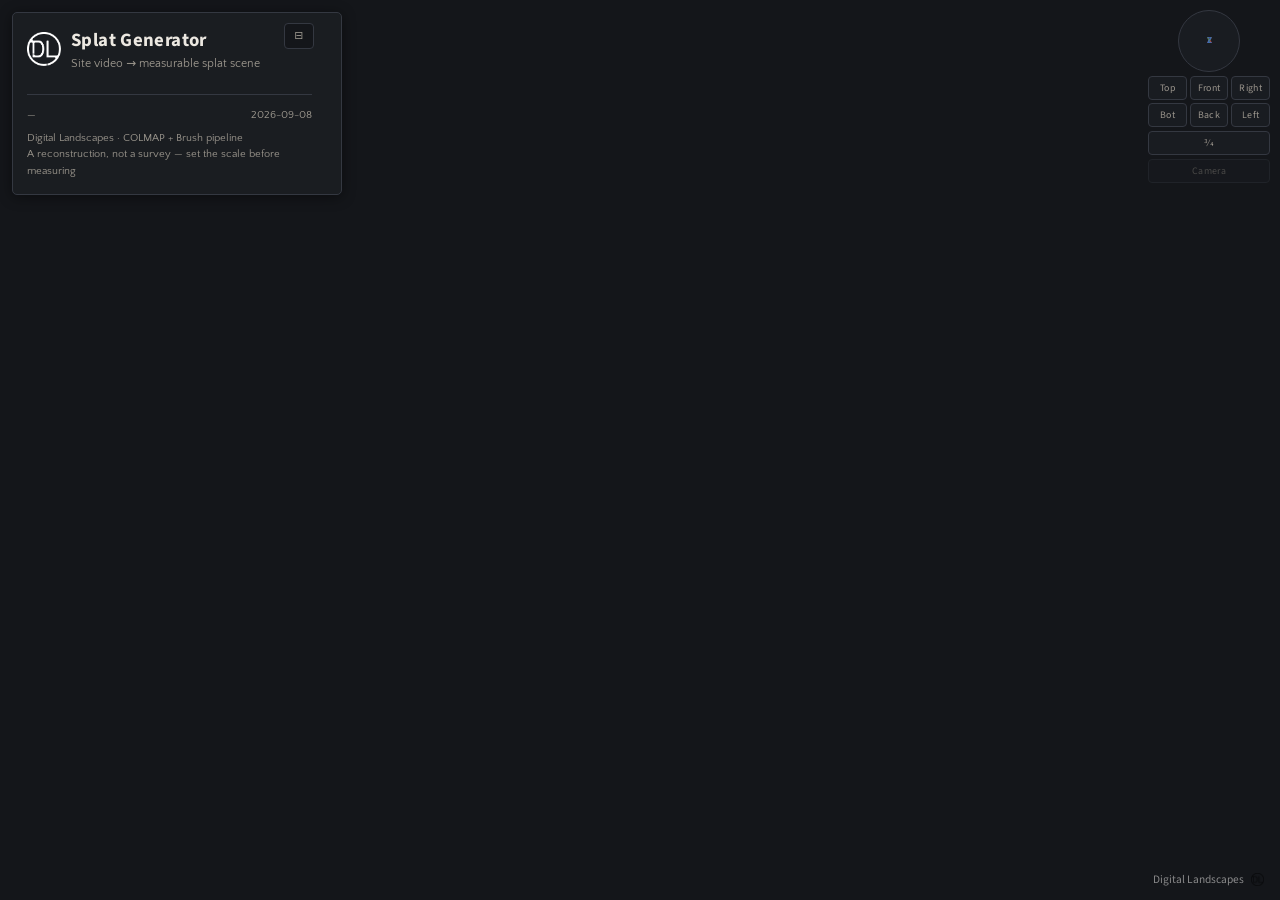
==== project/viewer.html @ 3b6d7e11 "DL-SplatGenerator: first commit Site video to a measurable splat scene. The viewer (open, measure, s" ====
<!DOCTYPE html>
<html lang="en">
<head>
<meta charset="utf-8">
<meta name="viewport" content="width=device-width, initial-scale=1">
<title>DL-SplatGenerator</title>
<link rel="stylesheet" href="static/style.css">
<link rel="icon" href="static/logo-dl.png">
<script type="importmap">
{
  "imports": {
    "three": "./static/vendor/three/three.module.min.js",
    "three/addons/": "./static/vendor/three/addons/",
    "@sparkjsdev/spark": "./static/vendor/spark/spark.module.min.js"
  }
}
</script>
</head>
<body>

<aside id="sidebar">
  <header>
    <!-- The DL mark links home, in a NEW TAB deliberately: the app holds a
         loaded scene, its scale and its measurements in memory, and a same-tab
         navigation would throw all of that away. Same treatment as
         DL-TerrainSlicer and DL-TerrainDiversity, so the mark behaves alike
         wherever it appears. -->
    <a id="logo-link" href="https://digital-landscapes.com/" target="_blank"
       rel="noopener" title="Digital Landscapes &mdash; opens in a new tab">
      <img id="logo" src="static/logo-dl.png" alt="Digital Landscapes">
    </a>
    <div>
      <!-- Set with a space and WITHOUT the DL- prefix: the DL mark already sits
           beside it, so repeating the prefix would say it twice. The full name
           DL-SplatGenerator stays in the <title> and in provenance lines. Same
           treatment as Terrain Slicer and Terrain Diversity.
           The heading stays an <h1> - only its TEXT is wrapped - so the
           document outline and the screen-reader heading are unchanged. -->
      <h1><a id="title-link" href="https://digital-landscapes.com/"
             target="_blank" rel="noopener"
             title="Digital Landscapes &mdash; opens in a new tab">Splat&nbsp;Generator</a></h1>
      <!-- The subtitle is the CATEGORY, not a tagline (house rule, 2026-08-13):
           the h1 names the tool, this names the kind of thing it is. -->
      <p class="sub">Site video &rarr; measurable splat scene</p>
    </div>
    <button id="menu-min" title="fold the menu away &mdash; the chip brings it back">&#8863;</button>
  </header>

  <div id="menu-main">

  <!-- The sections run the way the work runs: import, then look, then measure,
       then cut, then the terrain, then out. Each is a native <details>, closed
       by default, so the window is short until you open the part you want. -->
  <details class="panel" id="sec-import" open>
    <summary>
      <svg viewBox="0 0 24 24"><path d="M21 15v4a2 2 0 0 1-2 2H5a2 2 0 0 1-2-2v-4"/><polyline points="7 10 12 15 17 10"/><line x1="12" y1="15" x2="12" y2="3"/></svg>
      <h2>Import</h2><span class="sec-badge" id="b-import"></span>
    </summary>
    <div class="sec-body">
      <div id="dropzone">
        <div id="drop-hint">
          <strong>Drop a splat file</strong>
          <span>.ply &middot; .spz &middot; .splat &middot; .ksplat &middot; .sog</span>
          <span class="or">or click to browse</span>
        </div>
        <div id="scene-card" hidden>
          <div class="row-between">
            <strong id="scene-name">&mdash;</strong>
            <button id="clear-btn" class="link" title="Close scene">close</button>
          </div>
          <div class="meta" id="scene-meta"></div>
        </div>
      </div>
      <div class="row">
        <button id="demo-btn" class="ghost">Demo scene</button>
        <button id="calib-btn" class="ghost">Calibration</button>
      </div>

      <!-- Only shown when a capture backend is present; the viewer works without one. -->
      <details class="sub" id="panel-make" hidden>
        <summary class="subhead">Make a scene</summary>
        <div class="sub-body">
          <div id="make-drop">
            <strong>Drop a video</strong>
            <span>.mov &middot; .mp4 &middot; .mkv &mdash; or click to browse</span>
          </div>
          <!-- A clip is rarely usable end to end: the walk that solves is
               often four seconds in the middle, with a swing at each end that
               only confuses the solver. Trimming here means those frames are
               never EXTRACTED, so COLMAP and Brush never see them. -->
          <div id="trim-block" hidden>
            <div class="subhead">use only part of the clip</div>
            <video id="trim-video" muted playsinline preload="metadata"></video>
            <div class="field">
              <span>Trim <em id="trim-readout">&mdash;</em></span>
              <div class="pair">
                <input type="range" id="trim-in" min="0" max="1000" step="1" value="0">
                <input type="range" id="trim-out" min="0" max="1000" step="1" value="1000">
              </div>
            </div>
            <div class="meta" id="trim-note"></div>
            <div class="row">
              <button id="trim-go" class="ghost">Make the scene</button>
              <button id="trim-all" class="ghost">Use all of it</button>
            </div>
          </div>
          <label class="field">
            <span>Quality <em id="make-quality-note">~30 min</em></span>
            <select id="make-quality">
              <option value="draft">Draft &mdash; fastest, rough</option>
              <option value="standard" selected>Standard</option>
              <option value="high">High &mdash; slowest, best</option>
            </select>
          </label>
          <label class="check">
            <input type="checkbox" id="make-privacy" checked>
            Mask faces before processing
          </label>
          <div class="meta" id="make-privacy-note">
            Faces are blurred before anything else sees the frames. Plates, signage and
            windows are <b>not</b> detected &mdash; review the result before publishing.
          </div>
          <!-- The other way in: one photograph, metric depth, seconds instead of
               half an hour. Deliberately below the video route and visibly separate,
               because what it produces is 2.5D, not a capture. -->
          <div class="subhead">or from one photograph</div>
          <div id="photo-drop">
            <strong>Drop a photo</strong>
            <span>.jpg &middot; .png &middot; .tif &mdash; or click to browse</span>
          </div>
          <label class="field">
            <span>Scene <em id="photo-scene-note">outdoor</em></span>
            <select id="photo-scene">
              <option value="outdoor" selected>Outdoor &mdash; sites, landscape</option>
              <option value="indoor">Indoor &mdash; rooms</option>
            </select>
          </label>
          <div class="meta">Depth is estimated in metres, so the scene opens already
            scaled. It is <b>2.5D</b>: right from near the original viewpoint, and
            stretched where surfaces were hidden. An impression, not a survey.</div>

          <div id="make-progress" hidden>
            <div class="meta" id="make-stage">&hellip;</div>
            <div id="make-bar"><span></span></div>
            <div class="row">
              <button id="make-cancel" class="ghost">Cancel</button>
            </div>
            <pre id="make-log"></pre>
          </div>
        </div>
      </details>

      <details class="sub" id="panel-generated" hidden>
        <summary class="subhead">Generated scenes</summary>
        <div class="sub-body">
          <ul id="generated-list" class="list"></ul>
        </div>
      </details>
    </div>
  </details>

  <details class="panel" id="sec-display">
    <summary>
      <svg viewBox="0 0 24 24"><path d="M1 12s4-7 11-7 11 7 11 7-4 7-11 7-11-7-11-7z"/><circle cx="12" cy="12" r="3"/></svg>
      <h2>Display</h2><span class="sec-badge" id="b-display"></span>
    </summary>
    <div class="sec-body">
      <details class="sub" id="panel-display" hidden>
        <summary class="subhead">View</summary>
        <div class="sub-body">
          <label class="check"><input type="checkbox" id="level-horizon" checked>
            Level the horizon</label>
          <div class="meta" id="level-note"></div>
          <label class="field">
            <span>Detail <em id="lod-val">1.0&times;</em></span>
            <input type="range" id="lod-scale" min="0.25" max="3" step="0.25" value="1">
          </label>
          <label class="field">
            <span>Softness <em id="blur-val">0.30</em></span>
            <input type="range" id="blur" min="0" max="1" step="0.05" value="0.3">
          </label>
          <div class="row">
            <button id="flip-btn" class="ghost toggle">Flip up-axis</button>
            <button id="reset-btn" class="ghost">Reset view</button>
          </div>
          <div class="meta keys">
            <b>Drag</b> orbit &middot; <b>Right-drag</b> pan &middot; <b>Wheel</b> zoom to cursor
            &middot; <b>Double-click</b> centre on that point &middot; <b>R</b> reset
            &middot; <b>1&ndash;4</b> top / front / right / three-quarter
          </div>
        </div>
      </details>

      <details class="sub" id="panel-views" hidden>
        <summary class="subhead">Viewpoints</summary>
        <div class="sub-body">
          <button id="view-add" class="ghost">Save current view</button>
          <ul id="view-list" class="list"></ul>
        </div>
      </details>
    </div>
  </details>

  <details class="panel" id="sec-measure">
    <summary>
      <svg viewBox="0 0 24 24"><path d="M2 8h20v8H2z"/><path d="M6 8v3M10 8v5M14 8v3M18 8v5"/></svg>
      <h2>Measure</h2><span class="sec-badge" id="b-measure"></span>
    </summary>
    <div class="sec-body">
      <details class="sub" id="panel-scale" hidden>
        <summary class="subhead">Scale</summary>
        <div class="sub-body">
          <div class="meta" id="scale-state">Not calibrated &mdash; units are arbitrary.</div>
          <button id="calibrate-btn" class="ghost tool">Calibrate from known distance</button>
          <button id="assume-metric" class="ghost">Scene is already in metres</button>
        </div>
      </details>

      <details class="sub" id="panel-tools" hidden>
        <summary class="subhead">Distances and areas</summary>
        <div class="sub-body">
          <div class="row">
            <button id="tool-dist" class="ghost tool">Distance</button>
            <button id="tool-height" class="ghost tool">Height</button>
            <button id="tool-area" class="ghost tool">Area</button>
          </div>
          <ul id="measure-list" class="list"></ul>
        </div>
      </details>

      <details class="sub" id="panel-notes" hidden>
        <summary class="subhead">Annotations</summary>
        <div class="sub-body">
          <button id="tool-note" class="ghost tool">Place pin</button>
          <ul id="note-list" class="list"></ul>
        </div>
      </details>
    </div>
  </details>

  <details class="panel" id="panel-section" hidden>
    <summary>
      <svg viewBox="0 0 24 24"><path d="M3 7h18v10H3z"/><path d="M9 3v18"/></svg>
      <h2>Section</h2><span class="sec-badge" id="b-section"></span>
    </summary>
    <div class="sec-body">
      <button id="section-toggle" class="ghost toggle">Section box</button>
      <div id="section-controls" hidden>
        <div class="field">
          <span>X <em id="sec-x-val">0&ndash;100%</em></span>
          <div class="pair">
            <input type="range" id="sec-x-min" min="0" max="100" step="0.5" value="0">
            <input type="range" id="sec-x-max" min="0" max="100" step="0.5" value="100">
          </div>
        </div>
        <div class="field">
          <span>Y (height) <em id="sec-y-val">0&ndash;100%</em></span>
          <div class="pair">
            <input type="range" id="sec-y-min" min="0" max="100" step="0.5" value="0">
            <input type="range" id="sec-y-max" min="0" max="100" step="0.5" value="100">
          </div>
        </div>
        <div class="field">
          <span>Z <em id="sec-z-val">0&ndash;100%</em></span>
          <div class="pair">
            <input type="range" id="sec-z-min" min="0" max="100" step="0.5" value="0">
            <input type="range" id="sec-z-max" min="0" max="100" step="0.5" value="100">
          </div>
        </div>
        <button id="section-reset" class="ghost">Whole scene</button>
        <div class="meta">Only what is inside the box stays visible. Pull one
          side in for a plane cut, two for a slab.</div>
      </div>
    </div>
  </details>

  <details class="panel" id="panel-capture" hidden>
    <summary>
      <svg viewBox="0 0 24 24"><path d="M23 19a2 2 0 0 1-2 2H3a2 2 0 0 1-2-2V8a2 2 0 0 1 2-2h4l2-3h6l2 3h4a2 2 0 0 1 2 2z"/><circle cx="12" cy="13" r="4"/></svg>
      <h2>Capture views</h2><span class="sec-badge" id="b-capture"></span>
    </summary>
    <div class="sec-body">
      <div class="meta" id="capture-state">&mdash;</div>
      <div class="row">
        <button id="capture-prev" class="ghost">&#9664; Prev</button>
        <button id="capture-next" class="ghost">Next &#9654;</button>
      </div>
      <div class="row">
        <button id="walk-play" class="ghost">&#9654; Walk the capture</button>
      </div>
      <label class="field">
        <span>Walk speed <em id="walk-speed-note">8 frames/s</em></span>
        <input type="range" id="walk-speed" min="1" max="30" step="1" value="8">
      </label>
      <label class="check"><input type="checkbox" id="walk-loop"> Loop</label>
      <div class="meta keys">Follows the path the camera actually took. Drag the
        view to take control back.</div>
      <div class="meta keys">Positions the scene was actually filmed from. A splat
        scene is only faithful near these &mdash; elsewhere you are seeing
        reconstruction, not site.</div>
    </div>
  </details>

  <!-- The other product of the same solve: the scene as it MEASURES rather
       than as it looks. Only for a scene made here, because it needs the
       COLMAP model still sitting in the work folder. -->
  <details class="panel" id="panel-mesh" hidden>
    <summary>
      <svg viewBox="0 0 24 24"><polyline points="2 19 9 8 13 14 16 10 22 19"/><line x1="2" y1="19" x2="22" y2="19"/></svg>
      <h2>Terrain</h2><span class="sec-badge" id="b-mesh"></span>
    </summary>
    <div class="sec-body">
      <div class="meta">The same capture as geometry &mdash; a dense point cloud and a
        surface you can take into Blender, QGIS or Rhino and draw from. Nothing is
        re-captured or re-solved.</div>
      <label class="field">
        <span>Quality <em id="mesh-quality-note">&mdash;</em></span>
        <select id="mesh-quality">
          <option value="draft">Draft &mdash; 480 px stereo</option>
          <option value="standard" selected>Standard &mdash; 800 px</option>
          <option value="high">High &mdash; 1200 px, consistency pass</option>
        </select>
      </label>
      <label class="field">
        <span>Surface</span>
        <select id="mesh-mesher">
          <option value="delaunay" selected>Delaunay &mdash; keeps edges</option>
          <option value="poisson">Poisson &mdash; smoother, closes holes</option>
        </select>
      </label>
      <div class="row">
        <button id="mesh-go" class="ghost">Build the mesh</button>
        <button id="mesh-show" class="ghost" hidden>Show the cloud</button>
      </div>
      <div class="meta" id="mesh-state"></div>

      <!-- The last step: ground out of the cloud, and a terrain raster that
           DL-TerrainSlicer opens directly. Only offered once a cloud exists. -->
      <details class="sub" id="dem-block" hidden>
        <summary class="subhead">Ground and terrain model</summary>
        <div class="sub-body">
          <div class="meta">Separates the ground from what stands on it, then grids
            it into a GeoTIFF &mdash; the file <b>DL-TerrainSlicer</b> turns into
            contours and laser-cut sheets.</div>
          <label class="check"><input type="checkbox" id="dem-scale-use">
            <span id="dem-scale-label">Use this scene's calibration</span></label>
          <!-- A whole-scene raster is mostly far field: ground seen edge-on from a
               long way off, genuinely at other heights, and it swamps the relief
               along the path. Cropping to a strip around the walk is what makes a
               plan of the path cuttable. -->
          <label class="check"><input type="checkbox" id="dem-corridor-use">
            <span id="dem-corridor-label">Crop to a corridor around the walk</span></label>
          <label class="field" id="dem-corridor-field" hidden>
            <span>Corridor half-width <em id="dem-corridor-val">0.8 m</em></span>
            <input type="range" id="dem-corridor" min="0.2" max="4" step="0.1" value="0.8">
          </label>
          <!-- A stretch of the walk, not all of it: the plan of one part of a site.
               Dragging either end drives the camera view, so the numbers are not
               abstract &mdash; you look at where the stretch begins and ends. -->
          <div class="field" id="dem-stretch-field" hidden>
            <span>Stretch of the walk <em id="dem-stretch-val">whole walk</em></span>
            <div class="pair">
              <input type="range" id="dem-stretch-from" min="1" max="1" step="1" value="1">
              <input type="range" id="dem-stretch-to" min="1" max="1" step="1" value="1">
            </div>
          </div>
          <!-- A rectangular raster around a walk that BENDS is mostly empty:
               on the reference clip only 42% of its cells held ground. Gridding
               along the walk instead makes it a straight strip - and stops
               being a plan, which the record and the panel both say. -->
          <label class="check" id="dem-unroll-row" hidden>
            <input type="checkbox" id="dem-unroll">
            <span id="dem-unroll-label">Unroll it - lay the path out straight</span></label>
          <div class="meta keys" id="dem-unroll-note" hidden>A <b>developed
            strip</b>, not a plan: true along the path and across it, deformed
            everywhere else. Do not measure areas off it.</div>
          <div class="row">
            <button id="dem-go" class="ghost">Build the terrain model</button>
            <button id="dem-show" class="ghost" hidden>Show the ground</button>
          </div>
          <div class="meta" id="dem-state"></div>
        </div>
      </details>

      <div class="meta keys"><b>Two honest limits.</b> The result is in COLMAP
        units until you calibrate against something of known size &mdash; the right
        shape, the wrong size. And a camera only reconstructs what it sees, so
        where planting hides the ground you get the top of the planting, not the
        terrain. Bare ground, paving, kerbs, walls and quarry faces are what this
        is for.</div>
    </div>
  </details>

  <details class="panel" id="sec-export">
    <summary>
      <svg viewBox="0 0 24 24"><path d="M21 15v4a2 2 0 0 1-2 2H5a2 2 0 0 1-2-2v-4"/><polyline points="17 8 12 3 7 8"/><line x1="12" y1="3" x2="12" y2="15"/></svg>
      <h2>Export</h2><span class="sec-badge" id="b-export"></span>
    </summary>
    <div class="sec-body">
      <details class="sub" id="panel-scene" hidden>
        <summary class="subhead">Scene file</summary>
        <div class="sub-body">
          <div class="row">
            <button id="scene-save" class="ghost">Save .dlscene</button>
            <button id="scene-load" class="ghost">Load .dlscene</button>
          </div>
          <button id="scene-export" class="ghost">Export web scene&hellip;</button>
          <div class="meta">A self-contained folder that runs on any static host
            and embeds via iframe.</div>
        </div>
      </details>

      <!-- Only for a scene made here, and only when the Blender add-on project
           (BLE) is present: it owns the package format and its writer. -->
      <details class="sub" id="panel-blender" hidden>
        <summary class="subhead">For Blender</summary>
        <div class="sub-body">
          <div class="meta" id="blender-note">One package holding the video, the solved
            camera path and the sparse model. The <b>Capture Walk</b> add-on opens it
            and puts the walk back on the footage.</div>
          <label class="check"><input type="checkbox" id="blender-splat">
            Include the splat</label>
          <div class="meta" id="blender-splat-note">Leave it out unless the Blender
            opening this has a Gaussian-splat importer &mdash; without one a splat
            loads as a point cloud and renders as nothing.</div>
          <div class="row">
            <button id="blender-go" class="ghost">Export for Blender</button>
            <button id="blender-replace" class="ghost" hidden>Replace it</button>
          </div>
          <div class="meta" id="blender-state"></div>
          <pre id="blender-log" hidden></pre>
        </div>
      </details>
    </div>
  </details>

  </div><!-- /#menu-main -->

  <footer>
    <div class="footstats">
      <span id="fps">—</span>
      <span id="build"></span>
    </div>
    <a href="https://digital-landscapes.com/" target="_blank" rel="noopener">Digital
      Landscapes</a> &middot; COLMAP + Brush pipeline<br>
    A reconstruction, not a survey &mdash; set the scale before measuring
  </footer>
</aside>

<!-- The chip that brings the folded window back. It lives on the viewport, not
     in the window, so it survives the window being display:none. -->
<button id="menu-chip" hidden title="open the menu">&#9776;</button>

<main id="viewport">
  <canvas id="canvas"></canvas>
  <div id="overlay"></div>
  <div id="gizmo">
    <svg id="gizmo-axes" viewBox="-50 -50 100 100" aria-hidden="true">
      <line id="ax-x" x1="0" y1="0" x2="0" y2="0"></line>
      <line id="ax-y" x1="0" y1="0" x2="0" y2="0"></line>
      <line id="ax-z" x1="0" y1="0" x2="0" y2="0"></line>
      <text id="ax-x-l">X</text><text id="ax-y-l">Y</text><text id="ax-z-l">Z</text>
    </svg>
    <!-- Six axis views in a 3-column grid, then the full-width ones below:
         the same shape and the same button style as DL-TerrainSlicer's. -->
    <div id="gizmo-views">
      <button data-view="top" title="Top view (1)">Top</button>
      <button data-view="front" title="Front view (2)">Front</button>
      <button data-view="right" title="Right view (3)">Right</button>
      <button data-view="bottom" title="Bottom view">Bot</button>
      <button data-view="back" title="Back view">Back</button>
      <button data-view="left" title="Left view">Left</button>
    </div>
    <button id="gizmo-iso" class="wide" data-view="iso"
            title="Three-quarter view (4)">3⁄4</button>
    <!-- Stand where the camera stood. Only useful for a scene made here, so it
         disables itself for anything else. -->
    <button id="gizmo-camera" class="wide" title="Stand where the camera stood">Camera</button>
    <div id="gizmo-frames" hidden>
      <input type="range" id="gizmo-frame" min="0" max="0" step="1" value="0"
             title="Which frame of the capture to stand at">
      <div id="gizmo-frame-label">—</div>
    </div>
  </div>
  <div id="hint" class="hud" hidden></div>
  <div id="status" class="hud" hidden></div>
  <div id="dropveil"><span>Drop to load</span></div>

  <!-- Capture progress: the viewport is empty while a scene is being made, so
       this is where the waiting is made visible -- real counters from the
       tools, an estimated finish, and a flash + chime when it is done. -->
  <div id="job-flash"></div>
  <div id="job-card" hidden>
    <div class="job-ring">
      <svg viewBox="0 0 120 120" aria-hidden="true">
        <circle class="track" cx="60" cy="60" r="52"></circle>
        <circle class="arc" cx="60" cy="60" r="52"></circle>
      </svg>
      <div class="job-pct"><b id="job-pct">0</b><span>%</span></div>
    </div>
    <div class="job-body">
      <div class="job-title" id="job-title">Making a scene</div>
      <div class="job-stage" id="job-stage"></div>
      <div class="job-counter" id="job-counter"></div>
      <div class="job-warn" id="job-warn"></div>
      <div class="job-times" id="job-times"></div>
      <div class="job-note" id="job-note">Keep this computer awake and the app
        running. You can keep using the viewer meanwhile; the time left is an
        estimate that improves as the run goes on.</div>
      <div class="job-actions">
        <label class="check"><input type="checkbox" id="job-sound" checked> Sound when finished</label>
        <button id="job-hide" class="ghost">Hide</button>
        <button id="job-cancel" class="ghost">Cancel</button>
        <button id="job-open" class="ghost" hidden>Open scene</button>
        <button id="job-close" class="ghost" hidden>Close</button>
      </div>
    </div>
  </div>
  <button id="job-pill" hidden title="Show capture progress">
    <svg viewBox="0 0 40 40" aria-hidden="true">
      <circle class="track" cx="20" cy="20" r="16"></circle>
      <circle class="arc" cx="20" cy="20" r="16"></circle>
    </svg>
    <span id="job-pill-text">0%</span>
  </button>

  <!-- The viewport brandmark every DL tool carries, bottom right, opening in a
       new tab like the sidebar mark. The logo IS the mark; the formal copyright
       notice lives in the LICENCE and the sidebar footer. Bottom LEFT is taken
       by the capture pill, so it sits opposite. -->
  <a id="brandmark" href="https://digital-landscapes.com/" target="_blank" rel="noopener">
    <img src="static/logo-dl.png" alt="">
    <span>Digital Landscapes</span>
  </a>
</main>

<input type="file" id="file-input" accept=".ply,.spz,.splat,.ksplat,.sog,.zip" hidden>
<input type="file" id="scene-input" accept=".json,.dlscene" hidden>

<script type="module" src="static/app.js"></script>
</body>
</html>
---- project/static/style.css ----
/* DL brand pair (per digital-landscapes.com relaunch): Source Sans 3 for
   headings/UI, Quattrocento Sans for body text. OFL-licensed, served locally. */
@font-face {
  font-family: "Source Sans 3";
  src: url("fonts/SourceSans3-VariableFont_wght.ttf") format("truetype-variations");
  font-weight: 200 900;
  font-display: swap;
}
@font-face {
  font-family: "Quattrocento Sans";
  src: url("fonts/QuattrocentoSans-Regular.ttf") format("truetype");
  font-weight: 400;
  font-display: swap;
}
@font-face {
  font-family: "Quattrocento Sans";
  src: url("fonts/QuattrocentoSans-Bold.ttf") format("truetype");
  font-weight: 700;
  font-display: swap;
}

:root {
  --font-head: "Source Sans 3", "Segoe UI", system-ui, sans-serif;
  --font-body: "Quattrocento Sans", "Segoe UI", system-ui, sans-serif;
  /* THE COMMITTED THEME IS DARK (Marc, 2026-09-22). The family's light
     palette was being AUTO-DARKENED by the browser, which inverts the window
     and leaves the stage and the artwork alone -- nobody's design. The stage
     was always dark because splats read best against it, so the window now
     joins it instead of fighting it. The TOKENS and their relationships are
     the family's unchanged, only the values are dark, so every house rule
     (.on fills with --ink, hairlines are --line) still holds. */
  color-scheme: dark;
  --bg: #14161a;
  --panel: #1b1e23;
  --ink: #ece8e1;
  --ink-soft: #9a958c;
  --line: #343841;
  --accent: #ece8e1;
  /* what sits UNDER ink: the .on state fills with ink and writes in sheet */
  --sheet: #14161a;
  --card: #d9c39a;
  --stage: #14161a;
  /* the floating window, and the small overlays that share its chrome */
  --glass: rgba(27, 30, 35, .94);
  --glass-soft: rgba(27, 30, 35, .86);
  /* STAGE FURNITURE: marks and cards that float ON the dark viewport. These
     are light in BOTH themes -- they never inverted, and using --sheet for
     them is what would break when --sheet went dark. */
  --on-stage: #fdfcf9;
  font-size: 15px;
}
* { box-sizing: border-box; margin: 0; padding: 0; }
[hidden] { display: none !important; }
body {
  display: block; height: 100vh; overflow: hidden;
  font-family: var(--font-body);
  background: var(--bg); color: var(--ink);
}

/* ---------- sidebar: a FLOATING WINDOW over the stage ----------
   The same window as DL-TerrainDiversity's and DL-TerrainMapper's, and for the
   same reason: the stage is the work, and a docked column permanently spends
   330 px of it. Dragged by its header, folded away by the button in its corner
   and brought back by the chip that takes the button's place. Chrome is theirs
   byte for byte -- 12 px inset, 5 px radius, --glass at .94, the same
   hairline and the same soft shadow -- so the family reads as one set of
   tools. */
#sidebar {
  position: absolute; left: 12px; top: 12px; z-index: 4;
  width: 330px; min-width: 330px;
  height: auto; max-height: calc(100% - 24px);
  overflow-y: auto; overflow-x: hidden; scrollbar-gutter: stable;
  display: flex; flex-direction: column; gap: 12px; padding: 14px;
  border: 1px solid var(--line); border-radius: 5px;
  background: var(--glass);
  box-shadow: 0 2px 14px rgba(0, 0, 0, .45);
}
/* The header is the handle. */
#sidebar header { cursor: grab; user-select: none; }
#sidebar.dragging header { cursor: grabbing; }
#sidebar.min { display: none; }
#menu-main { display: flex; flex-direction: column; gap: 10px; }

/* Fold and unfold. Two buttons of one size, one visible at a time: the chip is
   placed on the fold button's own rect, so the window closes and opens from
   the same pixel instead of jumping. */
#menu-min { position: absolute; right: 12px; top: 10px; z-index: 5; }
#menu-chip { position: absolute; left: 12px; top: 12px; z-index: 4; }
#menu-chip, #menu-min {
  box-sizing: border-box; width: 30px; height: 26px;
  display: flex; align-items: center; justify-content: center;
  font-family: var(--font-head); font-size: .74rem; line-height: 1;
  padding: 0; cursor: pointer;
  border: 1px solid var(--line); border-radius: 4px;
  background: var(--sheet); color: var(--ink-soft);
}
#menu-chip:hover, #menu-min:hover { color: var(--ink); border-color: var(--ink-soft); }
#menu-chip[hidden] { display: none; }
#sidebar header { display: flex; align-items: center; gap: 10px; }
/* The mark is a solid black glyph on transparency, so on a dark panel it
   would disappear. Inverting a monochrome mark gives the white version
   rather than a recolour. */
#logo { width: 34px; height: 34px; flex: none; filter: invert(1); }
/* The anchor wraps the logo tightly so the flex row measures exactly as it did
   before the link existed. line-height:0 keeps the inline-image descender gap
   from adding a stray pixel under the roundel. (Same rules as DL-TerrainSlicer
   and DL-TerrainDiversity -- the DL mark behaves alike in every tool.) */
#logo-link { flex: none; display: block; line-height: 0; border-radius: 4px; }
#logo-link:focus-visible { outline: 2px solid var(--ink, #111); outline-offset: 2px; }
#sidebar header h1 { font-family: var(--font-head); font-weight: 700; font-size: 1.25rem; letter-spacing: .02em; }
/* The title is a link but must not LOOK like one until you reach for it --
   it is the app's heading first. Inherit everything, reveal on hover/focus. */
#title-link { color: inherit; text-decoration: none; border-radius: 3px; }
#title-link:hover { text-decoration: underline; text-underline-offset: 3px; }
#title-link:focus-visible { outline: 2px solid var(--ink, #111); outline-offset: 2px; }
#sidebar .sub { color: var(--ink-soft); font-size: .8rem; margin-top: 2px; }
#sidebar footer {
  margin-top: auto; padding-top: 12px; border-top: 1px solid var(--line);
  color: var(--ink-soft); font-size: .74rem; line-height: 1.5;
}
#sidebar footer a { color: var(--ink-soft); text-decoration: none; }
#sidebar footer a:hover { color: var(--ink); text-decoration: underline; }
/* the live readouts sit on their own row above the credit lines */
.footstats { display: flex; justify-content: space-between; margin-bottom: 6px; }

/* upload area: dashed only while empty, card once loaded */
#dropzone { cursor: pointer; }
#dropzone:not(.loaded) {
  border: 1.5px dashed var(--line); border-radius: 6px;
  padding: 18px 10px; text-align: center;
}
#dropzone.dragover { border-color: var(--ink); background: var(--bg); }
#drop-hint { display: flex; flex-direction: column; gap: 5px; }
#drop-hint strong { font-size: .9rem; }
#drop-hint span { color: var(--ink-soft); font-size: .78rem; }

/* the trim step: a frame of the clip, then the two handles under it */
#trim-block { display: flex; flex-direction: column; gap: 8px; }
#trim-video {
  width: 100%; max-height: 190px; display: block; border-radius: 4px;
  border: 1px solid var(--line); background: #000;
}
#drop-hint .or { font-size: .72rem; }

#scene-card { border: 1px solid var(--line); border-radius: 6px; padding: 10px 12px; }
.row-between { display: flex; align-items: baseline; justify-content: space-between; gap: 8px; }
#scene-name { font-size: .9rem; word-break: break-all; }

/* ---------- panels ----------
   Native <details>: a fold that costs no script to work at all, and keeps
   working if the script fails. The grammar is DL-TerrainDiversity's and
   DL-TerrainMapper's, deliberately -- a top-level section carries an icon, a
   heading and a chevron; a nested fold is INDENTED under a hairline spine with
   a caret. An indent says "inside"; a rule says "next". */
.panel { display: flex; flex-direction: column; gap: 9px; }
.panel h2 {
  font-family: var(--font-head); font-weight: 700; font-size: .78rem;
  text-transform: uppercase; letter-spacing: .08em; color: var(--ink-soft);
}
details.panel { display: block; }
details.panel + details.panel {
  border-top: 1px solid var(--line); padding-top: 9px; margin-top: 2px;
}
details.panel > summary {
  display: flex; align-items: center; gap: 9px; position: relative;
  cursor: pointer; list-style: none; user-select: none; padding: 4px 0;
}
details.panel > summary::-webkit-details-marker { display: none; }
details.panel > summary > svg {
  flex: none; width: 16px; height: 16px;
  fill: none; stroke: currentColor; stroke-width: 2;
  stroke-linecap: round; stroke-linejoin: round; color: var(--ink-soft);
}
details.panel > summary > h2 { flex: 1; min-width: 0; }
details.panel > summary::after {
  content: "\25BE"; font-family: var(--font-head); font-size: .72rem;
  color: var(--ink-soft); flex: none;
  transform: rotate(-90deg); transition: transform .12s ease;
}
details.panel[open] > summary::after { transform: rotate(0deg); }
details.panel[open] > summary > svg,
details.panel[open] > summary > h2 { color: var(--ink); }
details.panel > summary:hover h2,
details.panel > summary:hover > svg,
details.panel > summary:hover::after { color: var(--ink); }
/* A closed section still reports what it holds. */
.sec-badge {
  margin-left: auto; font-family: var(--font-head); font-size: .66rem;
  color: var(--ink-soft); font-variant-numeric: tabular-nums;
  white-space: nowrap; overflow: hidden; text-overflow: ellipsis; max-width: 56%;
}
details.panel[open] > summary .sec-badge { display: none; }
.sec-body { display: flex; flex-direction: column; gap: 9px; margin-top: 8px; }

details.sub {
  display: block; padding-left: 9px;
  border-left: 1px solid var(--line); margin-left: 1px;
}
details.sub + details.sub { margin-top: 9px; }
details.sub > summary.subhead {
  cursor: pointer; list-style: none; user-select: none;
  display: block; padding: 2px 0;
}
details.sub > summary.subhead::-webkit-details-marker { display: none; }
details.sub > summary.subhead::before {
  content: "\25B8\A0"; font-size: .68rem; color: var(--ink-soft);
}
details.sub[open] > summary.subhead::before { content: "\25BE\A0"; }
details.sub > summary.subhead:hover { color: var(--ink); }
/* The body spaces itself off the summary only when it is actually open, so a
   run of closed folds sits tight and the whole window shortens. */
details.sub > .sub-body {
  display: flex; flex-direction: column; gap: 8px; margin-top: 8px;
}
.meta { color: var(--ink-soft); font-size: .78rem; line-height: 1.4; }
.meta.keys { font-size: .74rem; }
.meta.keys b { color: var(--ink); font-weight: 700; }

.row { display: flex; gap: 8px; }
.row > * { flex: 1; }

button {
  font: inherit; font-size: .82rem; cursor: pointer;
  padding: 7px 10px; border-radius: 6px;
  border: 1px solid var(--line); background: var(--sheet); color: var(--ink);
}
button:hover { border-color: var(--ink-soft); }
button.toggle.on, button.tool.on { background: var(--ink); border-color: var(--ink); color: var(--sheet); }
button.link {
  border: none; background: none; padding: 0;
  color: var(--ink-soft); font-size: .76rem; text-decoration: underline;
}
button.link:hover { color: var(--ink); }
button:disabled { opacity: .45; cursor: default; }

.field { display: flex; flex-direction: column; gap: 4px; font-size: .8rem; }
.field > span { display: flex; justify-content: space-between; color: var(--ink-soft); }
.field em { font-style: normal; color: var(--ink); font-variant-numeric: tabular-nums; }
.check { display: flex; align-items: center; gap: 7px; font-size: .8rem; color: var(--ink-soft); }
input[type=range] { width: 100%; accent-color: var(--ink); }
/* min/max slider pair of a section-box axis */
.pair { display: flex; gap: 8px; }
.pair input[type=range] { min-width: 0; }
select {
  font: inherit; font-size: .82rem; padding: 6px 8px;
  border: 1px solid var(--line); border-radius: 6px; background: var(--sheet); color: var(--ink);
}

.list { list-style: none; display: flex; flex-direction: column; gap: 5px; }
.list li {
  display: flex; align-items: center; gap: 8px;
  border: 1px solid var(--line); border-radius: 6px; padding: 6px 9px;
  font-size: .8rem;
}
.list li .grow { flex: 1; min-width: 0; overflow: hidden; text-overflow: ellipsis; white-space: nowrap; }
.list li .val { font-variant-numeric: tabular-nums; color: var(--ink-soft); }
.list li button { padding: 2px 6px; font-size: .72rem; }
.list:empty { display: none; }

/* ---------- viewport ---------- */
#viewport { position: absolute; inset: 0; background: var(--stage); }
#canvas { display: block; width: 100%; height: 100%; touch-action: none; }
#overlay { position: absolute; inset: 0; pointer-events: none; overflow: hidden; }

/* measurement + annotation markers, projected each frame */
.marker {
  position: absolute; transform: translate(-50%, -50%);
  width: 9px; height: 9px; border-radius: 50%;
  background: var(--on-stage); border: 2px solid rgba(20,22,26,.85);
  box-shadow: 0 0 0 1px rgba(255,255,255,.5);
}
.label {
  position: absolute; transform: translate(-50%, -140%);
  background: var(--sheet); color: var(--ink);
  border: 1px solid var(--line); border-radius: 5px;
  padding: 3px 7px; font-size: .76rem; white-space: nowrap;
  font-variant-numeric: tabular-nums;
  box-shadow: 0 1px 4px rgba(0,0,0,.25);
}
.label.note { transform: translate(-50%, -160%); pointer-events: auto; max-width: 220px; white-space: normal; }
.label.note b { display: block; font-family: var(--font-head); }
#overlay svg { position: absolute; inset: 0; width: 100%; height: 100%; }
#overlay svg polyline, #overlay svg polygon { fill: rgba(217,195,154,.25); stroke: #fdfcf9; stroke-width: 1.5; }

.hud {
  position: absolute; left: 50%; transform: translateX(-50%);
  background: rgba(38,36,31,.9); color: #fdfcf9;
  border-radius: 6px; padding: 7px 13px; font-size: .8rem;
  pointer-events: none;
}
#hint { top: 16px; }
#status { bottom: 16px; }

/* separates the two ways into "Make a scene" without a second heading */
.subhead {
  font-family: var(--font-head); font-size: .74rem; color: var(--ink-soft);
  text-transform: uppercase; letter-spacing: .06em;
  padding-top: 4px; border-top: 1px solid var(--line);
}

/* make-a-scene panel */
#make-drop, #photo-drop {
  border: 1.5px dashed var(--line); border-radius: 6px;
  padding: 14px 10px; text-align: center; cursor: pointer;
  display: flex; flex-direction: column; gap: 4px;
}
#make-drop:hover, #make-drop.dragover,
#photo-drop:hover, #photo-drop.dragover { border-color: var(--ink); background: var(--bg); }
#make-drop strong { font-size: .88rem; }
#make-drop span { color: var(--ink-soft); font-size: .76rem; }
#make-bar {
  height: 6px; border-radius: 3px; background: var(--line);
  overflow: hidden; margin: 6px 0 8px;
}
#make-bar span {
  display: block; height: 100%; width: 0;
  background: var(--ink); transition: width .4s ease;
}
#make-log, #blender-log {
  max-height: 130px; overflow: auto; margin-top: 8px;
  font-family: ui-monospace, Consolas, monospace; font-size: .68rem;
  color: var(--ink-soft); background: var(--bg);
  border: 1px solid var(--line); border-radius: 5px; padding: 6px 8px;
  white-space: pre-wrap; word-break: break-word;
}

/* orientation gizmo: live axis triad plus standard views */
/* The view menu, in the DL tool series' shape: top right, a 3-column grid of
   small quiet buttons, full-width ones under it. Same metrics and the same
   states as DL-TerrainSlicer's, so the corner reads the same in both. The axis
   dial stays -- a splat scene has no plan to orient you, and it is the only
   thing in the corner that says which way you are looking. */
#gizmo {
  position: absolute; top: 10px; right: 10px; z-index: 5;
  display: flex; flex-direction: column; align-items: stretch; gap: 4px;
  user-select: none; width: 122px;
}
#gizmo-axes {
  width: 62px; height: 62px; align-self: center;
  background: var(--glass-soft); border: 1px solid var(--line);
  border-radius: 50%;
}
#gizmo-axes line { stroke-width: 3; stroke-linecap: round; }
#ax-x { stroke: #b4453f; } #ax-y { stroke: #4a7c4e; } #ax-z { stroke: #3f6ab4; }
#gizmo-axes text {
  font-family: var(--font-head); font-size: 15px; font-weight: 700;
  text-anchor: middle; dominant-baseline: middle;
}
#ax-x-l { fill: #b4453f; } #ax-y-l { fill: #4a7c4e; } #ax-z-l { fill: #3f6ab4; }
#gizmo-views { display: grid; grid-template-columns: repeat(3, 1fr); gap: 3px; }
#gizmo button {
  font-family: var(--font-head); font-size: .66rem; letter-spacing: .04em;
  padding: 4px 0; cursor: pointer;
  border: 1px solid var(--line); border-radius: 4px;
  background: var(--glass-soft); color: var(--ink-soft);
}
#gizmo button:hover:not(:disabled) { color: var(--ink); border-color: var(--ink-soft); }
#gizmo button.on { background: var(--ink); border-color: var(--ink); color: var(--sheet); }
#gizmo button:disabled { opacity: .4; cursor: default; }
#gizmo .wide { width: 100%; }
/* the frame scrubber, shown only while standing in the capture */
#gizmo-frames {
  background: var(--glass-soft); border: 1px solid var(--line);
  border-radius: 4px; padding: 5px 6px 3px;
}
#gizmo-frames input[type=range] { width: 100%; margin: 0; accent-color: var(--ink); }
#gizmo-frame-label {
  font-family: var(--font-head); font-size: .62rem; letter-spacing: .03em;
  color: var(--ink-soft); text-align: center; padding-top: 2px;
  font-variant-numeric: tabular-nums;
}

#dropveil {
  position: absolute; inset: 0; display: none;
  align-items: center; justify-content: center;
  background: rgba(20,22,26,.8); border: 3px dashed var(--card);
  color: var(--on-stage); font-family: var(--font-head); font-size: 1.1rem;
}
#dropveil.on { display: flex; }

/* ---------- capture progress card (in the viewport) ---------- */
#job-card {
  /* centred in the viewport: a capture takes minutes and this is the only
     thing to look at while it runs (Marc, 2026-09-08) */
  position: absolute; top: 50%; left: 50%; transform: translate(-50%, -50%);
  width: min(580px, calc(100% - 32px)); z-index: 5;
  display: flex; align-items: center; gap: 20px;
  background: rgba(20,22,26,.94); color: var(--on-stage);
  border: 1px solid rgba(253,252,249,.12); border-radius: 10px;
  padding: 16px 20px; box-shadow: 0 6px 24px rgba(0,0,0,.35);
}
.job-ring { position: relative; width: 112px; height: 112px; flex: none; }
.job-ring svg { width: 100%; height: 100%; transform: rotate(-90deg); }
.job-ring .track { fill: none; stroke: rgba(253,252,249,.15); stroke-width: 8; }
.job-ring .arc {
  fill: none; stroke: var(--card); stroke-width: 8; stroke-linecap: round;
  stroke-dasharray: 326.7; stroke-dashoffset: 326.7;
  transition: stroke-dashoffset .6s ease;
}
#job-card.running .job-ring .arc { animation: jobpulse 2.4s ease-in-out infinite; }
#job-card.failed .job-ring .arc { stroke: #b4453f; }
#job-card.done .job-ring .arc { stroke: #7fb083; }
@keyframes jobpulse { 0%, 100% { opacity: 1; } 50% { opacity: .55; } }
.job-pct {
  position: absolute; inset: 0; display: flex; align-items: baseline;
  justify-content: center; padding-top: 34px;
  font-family: var(--font-head); font-variant-numeric: tabular-nums;
}
.job-pct b { font-size: 2rem; font-weight: 700; line-height: 1; }
.job-pct span { font-size: .9rem; margin-left: 2px; color: rgba(253,252,249,.7); }
.job-body { flex: 1; min-width: 0; display: flex; flex-direction: column; gap: 5px; }
.job-title { font-family: var(--font-head); font-weight: 700; font-size: 1.02rem; }
.job-stage { font-size: .86rem; }
.job-counter { font-size: .86rem; color: var(--card); font-variant-numeric: tabular-nums; }
.job-counter:empty, .job-stage:empty, .job-times:empty, .job-warn:empty { display: none; }
/* Something the run recovered from on its own -- a retry, a lowered setting.
 * Muted, because it is not a failure: the point is that the wait has a reason. */
.job-warn { font-size: .78rem; line-height: 1.4; color: rgba(253,252,249,.66);
            border-left: 2px solid rgba(233,196,140,.55); padding-left: 8px; }
.job-times { font-size: .8rem; color: rgba(253,252,249,.72); font-variant-numeric: tabular-nums; }
.job-note { font-size: .74rem; color: rgba(253,252,249,.6); line-height: 1.4; }
.job-actions { display: flex; align-items: center; gap: 8px; margin-top: 4px; flex-wrap: wrap; }
.job-actions .check { color: rgba(253,252,249,.72); margin-right: auto; font-size: .76rem; }
.job-actions button {
  background: transparent; color: var(--on-stage); font-size: .78rem;
  border-color: rgba(253,252,249,.35); padding: 5px 10px;
}
.job-actions button:hover { border-color: var(--on-stage); }
#job-card.failed .job-stage { color: #e9a49f; }

/* collapsed: a small pill in the corner keeps the number in view */
#job-pill {
  position: absolute; left: 16px; bottom: 16px; z-index: 5;
  display: flex; align-items: center; gap: 7px;
  background: rgba(20,22,26,.94); color: var(--on-stage);
  border: 1px solid rgba(253,252,249,.2); border-radius: 999px;
  padding: 5px 12px 5px 6px; font-size: .8rem; font-variant-numeric: tabular-nums;
}
#job-pill svg { width: 26px; height: 26px; transform: rotate(-90deg); }
#job-pill .track { fill: none; stroke: rgba(253,252,249,.2); stroke-width: 4; }
#job-pill .arc {
  fill: none; stroke: var(--card); stroke-width: 4; stroke-linecap: round;
  stroke-dasharray: 100.5; stroke-dashoffset: 100.5; transition: stroke-dashoffset .6s ease;
}

/* The brandmark every DL tool carries in its viewport, same geometry as
   DL-TerrainSlicer's and DL-TerrainDiversity's. Their viewports are light and
   ours is the one dark stage, so only the two colours are restated; the mark
   sits at the same corner, at the same size, and brightens on hover alike. */
#brandmark {
  position: absolute; right: 16px; bottom: 12px; z-index: 2;
  display: flex; flex-direction: row-reverse; align-items: center; gap: 7px;
  font-family: var(--font-head); font-size: .76rem;
  color: rgba(253,252,249,.5); text-decoration: none; user-select: none;
}
#brandmark:hover { color: rgba(253,252,249,.9); }
#brandmark:hover img { opacity: 1; }
#brandmark img { width: 1.15em; height: 1.15em; opacity: .6; }

/* the finish signal: the viewport blinks three times */
#job-flash { position: absolute; inset: 0; pointer-events: none; opacity: 0; background: var(--on-stage); }
#job-flash.failed { background: #b4453f; }
#job-flash.flash { animation: jobflash 1.8s ease-out; }
@keyframes jobflash {
  0% { opacity: 0; } 8% { opacity: .55; } 28% { opacity: 0; }
  38% { opacity: .45; } 58% { opacity: 0; } 68% { opacity: .35; } 100% { opacity: 0; }
}

@media (max-width: 760px) {
  /* Stacked layout: the card turns into a column, but it stays CENTRED in the
     viewport like it is on a wide screen. It used to be pinned 12px from the
     top, which -- once the card was centred rather than top-aligned -- left it
     sitting over the sidebar instead of over the stage. If the column is taller
     than the short viewport, scroll it rather than overflow upward. */
  #job-card {
    flex-direction: column; align-items: stretch;
    max-height: calc(100% - 24px); overflow-y: auto;
  }
  .job-ring { align-self: center; }
  /* The window keeps floating; it just stops being 330 px wide on a phone. */
  #sidebar { left: 8px; top: 8px; width: calc(100% - 16px); min-width: 0;
             max-height: calc(100% - 16px); }
  #menu-chip { left: 8px; top: 8px; }
}
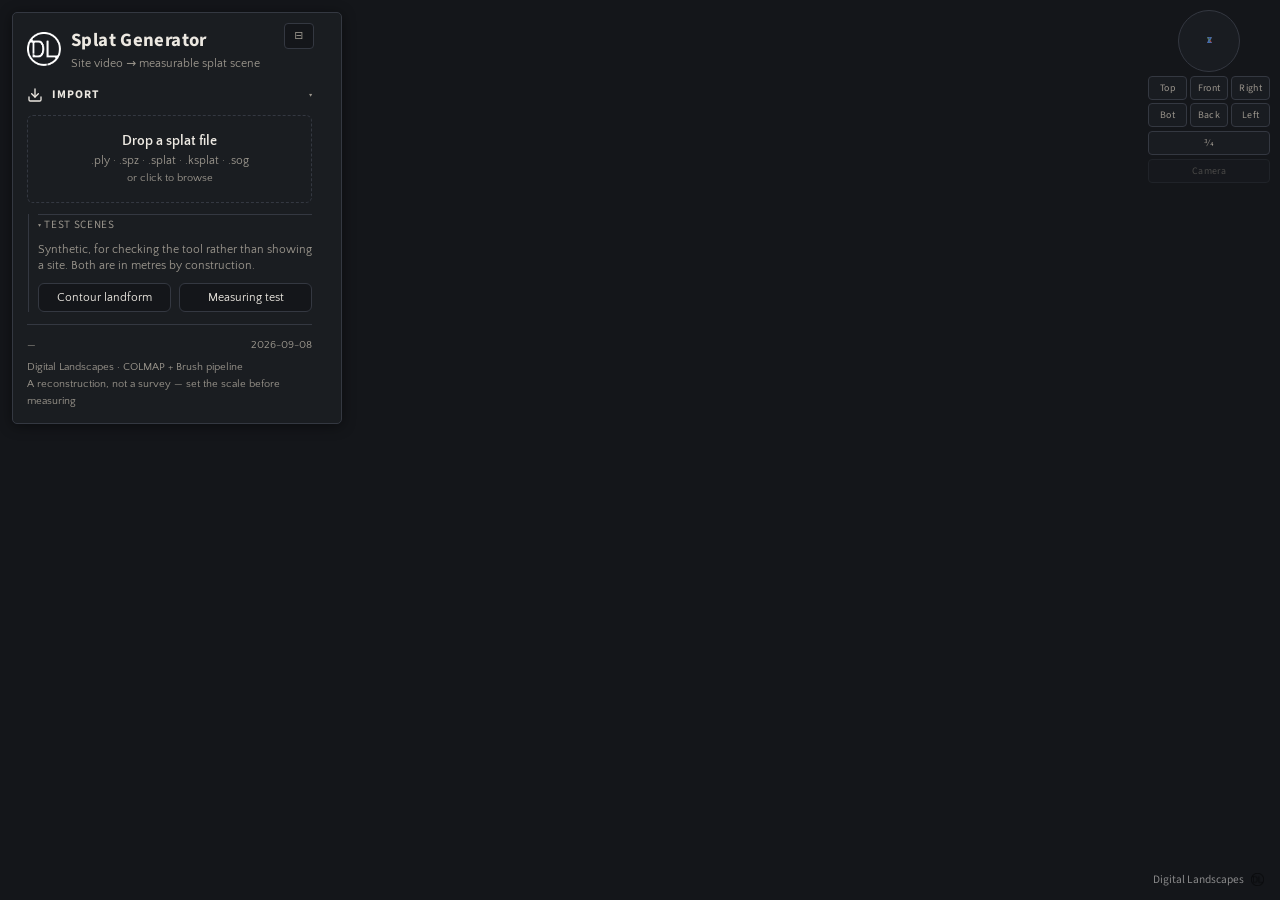
==== commit 1a04ee47: "Stills, photo view, samples; web export removed Viewer - Still images: the view as framed, as on scr" ====
--- a/project/viewer.html
+++ b/project/viewer.html
@@ -71,10 +71,29 @@
           <div class="meta" id="scene-meta"></div>
         </div>
       </div>
-      <div class="row">
-        <button id="demo-btn" class="ghost">Demo scene</button>
-        <button id="calib-btn" class="ghost">Calibration</button>
-      </div>
+      <!-- Samples: real scenes made with this tool, one from a walked video and
+           one from a single photograph, read from data/samples/samples.json
+           (tools/make_sample.py writes it). Hidden when there are none. The
+           tiles follow digital-landscapes.com: 12 px frames filled edge to
+           edge, grayscale until you reach for one, the asymmetric chip, and a
+           caption under every image. -->
+      <div id="samples" hidden>
+        <div class="samples-head">Samples</div>
+        <div id="samples-grid"></div>
+      </div>
+
+      <!-- Synthetic scenes, for checking the tool rather than showing a site. -->
+      <details class="sub" id="panel-tests">
+        <summary class="subhead">Test scenes</summary>
+        <div class="sub-body">
+          <div class="meta">Synthetic, for checking the tool rather than showing a
+            site. Both are in metres by construction.</div>
+          <div class="row">
+            <button id="landform-btn" class="ghost" title="A laser-cut contour model: 0.2 m sheets on a 12 × 9 m base board">Contour landform</button>
+            <button id="calib-btn" class="ghost" title="Markers at exactly known distances — what the acceptance test measures">Measuring test</button>
+          </div>
+        </div>
+      </details>
 
       <!-- Only shown when a capture backend is present; the viewer works without one. -->
       <details class="sub" id="panel-make" hidden>
@@ -172,9 +191,10 @@
             Level the horizon</label>
           <div class="meta" id="level-note"></div>
           <label class="field">
-            <span>Detail <em id="lod-val">1.0&times;</em></span>
-            <input type="range" id="lod-scale" min="0.25" max="3" step="0.25" value="1">
+            <span>Detail <em id="lod-val">100 %</em></span>
+            <input type="range" id="lod-scale" min="0.1" max="1" step="0.05" value="1">
           </label>
+          <div class="meta" id="lod-note"></div>
           <label class="field">
             <span>Softness <em id="blur-val">0.30</em></span>
             <input type="range" id="blur" min="0" max="1" step="0.05" value="0.3">
@@ -310,9 +330,16 @@
       <h2>Terrain</h2><span class="sec-badge" id="b-mesh"></span>
     </summary>
     <div class="sec-body">
-      <div class="meta">The same capture as geometry &mdash; a dense point cloud and a
+      <div class="meta" id="mesh-intro">The same capture as geometry &mdash; a dense point cloud and a
         surface you can take into Blender, QGIS or Rhino and draw from. Nothing is
         re-captured or re-solved.</div>
+      <!-- A single-photo scene has no solve to build from: this replaces the
+           controls rather than letting a build start and fail. -->
+      <div class="meta" id="mesh-photo" hidden><b>Not for a scene from one
+        photograph.</b> Its depth is estimated from a single picture, not measured
+        from several, so there is no capture to build a mesh or terrain model
+        from. Make the scene from a video or a set of photos to get one.</div>
+      <div id="mesh-controls">
       <label class="field">
         <span>Quality <em id="mesh-quality-note">&mdash;</em></span>
         <select id="mesh-quality">
@@ -333,6 +360,7 @@
         <button id="mesh-show" class="ghost" hidden>Show the cloud</button>
       </div>
       <div class="meta" id="mesh-state"></div>
+      </div>
 
       <!-- The last step: ground out of the cloud, and a terrain raster that
            DL-TerrainSlicer opens directly. Only offered once a cloud exists. -->
@@ -382,7 +410,7 @@
         </div>
       </details>
 
-      <div class="meta keys"><b>Two honest limits.</b> The result is in COLMAP
+      <div class="meta keys" id="mesh-limits"><b>Two honest limits.</b> The result is in COLMAP
         units until you calibrate against something of known size &mdash; the right
         shape, the wrong size. And a camera only reconstructs what it sees, so
         where planting hides the ground you get the top of the planting, not the
@@ -397,6 +425,32 @@
       <h2>Export</h2><span class="sec-badge" id="b-export"></span>
     </summary>
     <div class="sec-body">
+      <!-- A still is what a student hands in, so it comes first here. It is
+           captured by the WebGL renderer itself, so it works on every laptop
+           the viewer runs on. -->
+      <details class="sub" id="panel-still" hidden>
+        <summary class="subhead">Still image</summary>
+        <div class="sub-body">
+          <label class="field">
+            <span>Size <em id="still-size-note">&mdash;</em></span>
+            <select id="still-size">
+              <option value="screen" selected>As on screen</option>
+              <option value="2x">Twice as sharp</option>
+              <option value="3840">4K wide &mdash; 3840 px</option>
+            </select>
+          </label>
+          <label class="check"><input type="checkbox" id="still-overlay" checked>
+            Include measurements and notes</label>
+          <div class="row">
+            <button id="still-go" class="ghost">Save a still</button>
+            <button id="still-views" class="ghost">One per viewpoint</button>
+          </div>
+          <div class="meta" id="still-state">The view exactly as framed, without
+            the section box's outline. <b>One per viewpoint</b> saves a still of
+            every saved viewpoint, as one ZIP.</div>
+        </div>
+      </details>
+
       <details class="sub" id="panel-scene" hidden>
         <summary class="subhead">Scene file</summary>
         <div class="sub-body">
@@ -404,9 +458,6 @@
             <button id="scene-save" class="ghost">Save .dlscene</button>
             <button id="scene-load" class="ghost">Load .dlscene</button>
           </div>
-          <button id="scene-export" class="ghost">Export web scene&hellip;</button>
-          <div class="meta">A self-contained folder that runs on any static host
-            and embeds via iframe.</div>
         </div>
       </details>
 
@@ -528,6 +579,15 @@
        new tab like the sidebar mark. The logo IS the mark; the formal copyright
        notice lives in the LICENCE and the sidebar footer. Bottom LEFT is taken
        by the capture pill, so it sits opposite. -->
+  <!-- A sample's caption, the way every image on digital-landscapes.com has
+       one: what it is, where and when, how it was made. Above the brandmark,
+       clear of the capture pill and of the floating window. -->
+  <div id="sample-card" hidden>
+    <button id="sample-card-close" class="link" title="Hide the caption">&times;</button>
+    <div class="sample-kicker" id="sample-kicker"></div>
+    <div class="sample-title" id="sample-title"></div>
+    <div class="sample-meta" id="sample-meta"></div>
+  </div>
   <a id="brandmark" href="https://digital-landscapes.com/" target="_blank" rel="noopener">
     <img src="static/logo-dl.png" alt="">
     <span>Digital Landscapes</span>
--- a/project/static/style.css
+++ b/project/static/style.css
@@ -262,6 +262,14 @@
 #canvas { display: block; width: 100%; height: 100%; touch-action: none; }
 #overlay { position: absolute; inset: 0; pointer-events: none; overflow: hidden; }
 
+/* The photo view: the photograph's own rectangle, outlined, with everything
+   outside it dimmed. The mask clips the frame's shadow to the viewport. */
+.photo-mask { position: absolute; inset: 0; pointer-events: none; overflow: hidden; }
+.photo-frame {
+  position: absolute; border: 1px solid var(--on-stage);
+  box-shadow: 0 0 0 200vmax rgba(20, 22, 26, .62);
+}
+
 /* measurement + annotation markers, projected each frame */
 .marker {
   position: absolute; transform: translate(-50%, -50%);
@@ -457,6 +465,54 @@
 #brandmark:hover img { opacity: 1; }
 #brandmark img { width: 1.15em; height: 1.15em; opacity: .6; }
 
+/* Samples on the Import panel, in digital-landscapes.com's own grammar: image
+   frames with a 12 px fillet, filled edge to edge; grayscale until reached for;
+   the asymmetric 17-6-17-6 chip; a caption under every image. */
+.samples-head {
+  font-family: var(--font-head); font-size: .68rem; letter-spacing: .14em;
+  text-transform: uppercase; color: var(--ink-soft); margin: 2px 0 8px;
+}
+#samples-grid { display: grid; grid-template-columns: 1fr 1fr; gap: 12px; }
+.sample-tile {
+  all: unset; cursor: pointer; display: flex; flex-direction: column; gap: 7px;
+  min-width: 0;
+}
+.sample-img {
+  position: relative; aspect-ratio: 4 / 3; border-radius: 12px; overflow: hidden;
+  background: var(--line);
+  outline: 1.5px solid transparent; outline-offset: 2px; transition: outline-color .15s;
+}
+.sample-img img {
+  width: 100%; height: 100%; object-fit: cover; display: block;
+  filter: grayscale(1) contrast(1.05); transition: filter .25s;
+}
+.sample-tile:hover .sample-img, .sample-tile:focus-visible .sample-img,
+.sample-tile.on .sample-img { outline-color: var(--on-stage); }
+.sample-tile:hover img, .sample-tile:focus-visible img, .sample-tile.on img { filter: none; }
+.sample-chip {
+  position: absolute; left: 8px; top: 8px; padding: 2px 9px;
+  font-size: .66rem; letter-spacing: .06em; color: var(--on-stage);
+  background: rgba(20, 22, 26, .72); border: 1.5px solid rgba(253, 252, 249, .35);
+  border-radius: 17px 6px 17px 6px;
+}
+.sample-cap b { display: block; font-size: .84rem; font-weight: 600; line-height: 1.2; color: var(--ink); }
+.sample-cap span { display: block; margin-top: 2px; font-size: .72rem; line-height: 1.35; color: var(--ink-soft); }
+#panel-tests { margin-top: 10px; }
+
+#sample-card {
+  position: absolute; right: 16px; bottom: 40px; z-index: 2; max-width: 320px;
+  padding: 10px 30px 11px 14px; border-radius: 12px;
+  background: var(--glass); color: var(--ink); box-shadow: 0 2px 10px rgba(0,0,0,.25);
+  font-size: .78rem; line-height: 1.4;
+}
+#sample-card-close { position: absolute; right: 9px; top: 5px; font-size: 1rem; }
+.sample-kicker {
+  font-family: var(--font-head); font-size: .66rem; letter-spacing: .14em;
+  text-transform: uppercase; color: var(--ink-soft); margin-bottom: 3px;
+}
+.sample-title { font-size: .95rem; font-weight: 600; }
+.sample-meta { color: var(--ink-soft); }
+
 /* the finish signal: the viewport blinks three times */
 #job-flash { position: absolute; inset: 0; pointer-events: none; opacity: 0; background: var(--on-stage); }
 #job-flash.failed { background: #b4453f; }
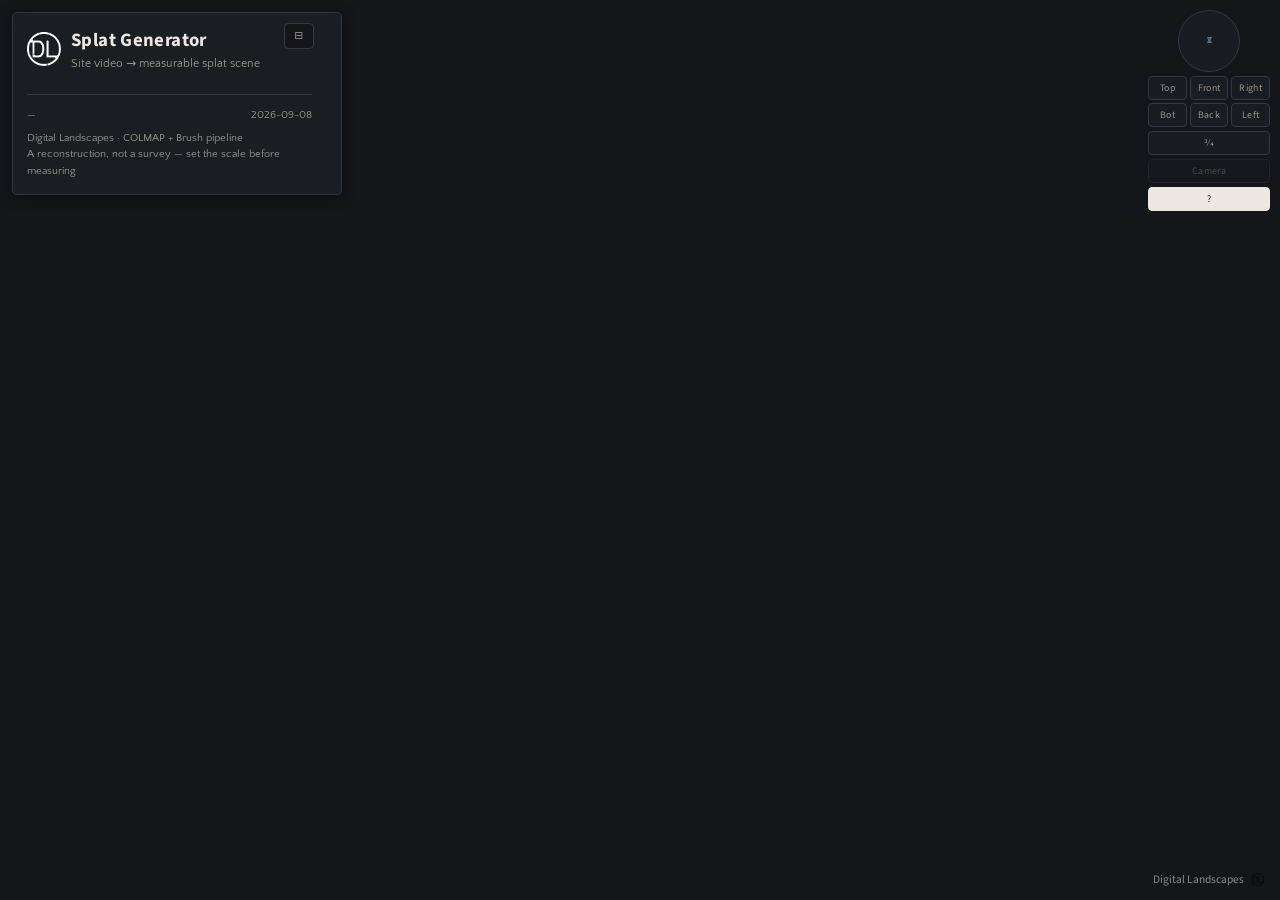
==== commit e2fa199b: "Photo lens, Blender export, plan view, source panel, frame view Viewer - Scale of a photo scene is n" ====
--- a/project/viewer.html
+++ b/project/viewer.html
@@ -71,6 +71,20 @@
           <div class="meta" id="scene-meta"></div>
         </div>
       </div>
+      <!-- What the scene's source photo or video says about itself: when,
+           where, with what (tools/source_meta.py). Read locally; nothing here
+           goes anywhere. A sample carries it without its GPS position. -->
+      <details class="sub" id="panel-source" hidden>
+        <summary class="subhead">Source</summary>
+        <div class="sub-body">
+          <dl id="source-facts" class="facts"></dl>
+          <div class="row" id="source-copy-row" hidden>
+            <button id="source-copy" class="ghost">Copy coordinates</button>
+          </div>
+          <div class="meta" id="source-note"></div>
+        </div>
+      </details>
+
       <!-- Samples: real scenes made with this tool, one from a walked video and
            one from a single photograph, read from data/samples/samples.json
            (tools/make_sample.py writes it). Hidden when there are none. The
@@ -82,18 +96,9 @@
         <div id="samples-grid"></div>
       </div>
 
-      <!-- Synthetic scenes, for checking the tool rather than showing a site. -->
-      <details class="sub" id="panel-tests">
-        <summary class="subhead">Test scenes</summary>
-        <div class="sub-body">
-          <div class="meta">Synthetic, for checking the tool rather than showing a
-            site. Both are in metres by construction.</div>
-          <div class="row">
-            <button id="landform-btn" class="ghost" title="A laser-cut contour model: 0.2 m sheets on a 12 × 9 m base board">Contour landform</button>
-            <button id="calib-btn" class="ghost" title="Markers at exactly known distances — what the acceptance test measures">Measuring test</button>
-          </div>
-        </div>
-      </details>
+      <!-- The synthetic test scenes (data/landform.ply, data/calibration.ply)
+           are NOT offered here: Marc took them off the menu on 2026-09-24. The
+           acceptance test still loads calibration.ply directly. -->
 
       <!-- Only shown when a capture backend is present; the viewer works without one. -->
       <details class="sub" id="panel-make" hidden>
@@ -133,11 +138,12 @@
           </label>
           <label class="check">
             <input type="checkbox" id="make-privacy" checked>
-            Mask faces before processing
+            Blur faces
           </label>
           <div class="meta" id="make-privacy-note">
-            Faces are blurred before anything else sees the frames. Plates, signage and
-            windows are <b>not</b> detected &mdash; review the result before publishing.
+            Faces in the video are blurred first, so they never end up in the scene.
+            Only faces are found &mdash; number plates, signs, house numbers and people
+            seen from behind stay as filmed. Look through the scene before you share it.
           </div>
           <!-- The other way in: one photograph, metric depth, seconds instead of
                half an hour. Deliberately below the video route and visibly separate,
@@ -154,9 +160,10 @@
               <option value="indoor">Indoor &mdash; rooms</option>
             </select>
           </label>
-          <div class="meta">Depth is estimated in metres, so the scene opens already
-            scaled. It is <b>2.5D</b>: right from near the original viewpoint, and
-            stretched where surfaces were hidden. An impression, not a survey.</div>
+          <div class="meta why">Depth is estimated in metres &mdash; an <b>estimate</b>,
+            offered on the Scale panel, never applied for you. It is <b>2.5D</b>:
+            right from near the original viewpoint, and stretched where surfaces
+            were hidden. An impression, not a survey.</div>
 
           <div id="make-progress" hidden>
             <div class="meta" id="make-stage">&hellip;</div>
@@ -199,11 +206,16 @@
             <span>Softness <em id="blur-val">0.30</em></span>
             <input type="range" id="blur" min="0" max="1" step="0.05" value="0.3">
           </label>
+          <label class="check"><input type="checkbox" id="plan-toggle" checked>
+            Plan view</label>
+          <label class="check"><input type="checkbox" id="view-colour" checked>
+            Colour by viewing angle</label>
+          <div class="meta" id="view-colour-note"></div>
           <div class="row">
             <button id="flip-btn" class="ghost toggle">Flip up-axis</button>
             <button id="reset-btn" class="ghost">Reset view</button>
           </div>
-          <div class="meta keys">
+          <div class="meta why keys">
             <b>Drag</b> orbit &middot; <b>Right-drag</b> pan &middot; <b>Wheel</b> zoom to cursor
             &middot; <b>Double-click</b> centre on that point &middot; <b>R</b> reset
             &middot; <b>1&ndash;4</b> top / front / right / three-quarter
@@ -233,6 +245,11 @@
           <div class="meta" id="scale-state">Not calibrated &mdash; units are arbitrary.</div>
           <button id="calibrate-btn" class="ghost tool">Calibrate from known distance</button>
           <button id="assume-metric" class="ghost">Scene is already in metres</button>
+          <!-- A single photograph's depth model gives metres, but only as an
+               estimate: measured 5-12x too deep on a calibrated capture. It is
+               offered, never applied for you, and labelled wherever it shows. -->
+          <button id="use-estimate" class="ghost" hidden
+                  title="The depth model's metres — an estimate, labelled as one">Use the depth estimate</button>
         </div>
       </details>
 
@@ -288,7 +305,7 @@
           </div>
         </div>
         <button id="section-reset" class="ghost">Whole scene</button>
-        <div class="meta">Only what is inside the box stays visible. Pull one
+        <div class="meta why">Only what is inside the box stays visible. Pull one
           side in for a plane cut, two for a slab.</div>
       </div>
     </div>
@@ -313,9 +330,9 @@
         <input type="range" id="walk-speed" min="1" max="30" step="1" value="8">
       </label>
       <label class="check"><input type="checkbox" id="walk-loop"> Loop</label>
-      <div class="meta keys">Follows the path the camera actually took. Drag the
+      <div class="meta why keys">Follows the path the camera actually took. Drag the
         view to take control back.</div>
-      <div class="meta keys">Positions the scene was actually filmed from. A splat
+      <div class="meta why keys">Positions the scene was actually filmed from. A splat
         scene is only faithful near these &mdash; elsewhere you are seeing
         reconstruction, not site.</div>
     </div>
@@ -330,7 +347,7 @@
       <h2>Terrain</h2><span class="sec-badge" id="b-mesh"></span>
     </summary>
     <div class="sec-body">
-      <div class="meta" id="mesh-intro">The same capture as geometry &mdash; a dense point cloud and a
+      <div class="meta why" id="mesh-intro">The same capture as geometry &mdash; a dense point cloud and a
         surface you can take into Blender, QGIS or Rhino and draw from. Nothing is
         re-captured or re-solved.</div>
       <!-- A single-photo scene has no solve to build from: this replaces the
@@ -367,7 +384,7 @@
       <details class="sub" id="dem-block" hidden>
         <summary class="subhead">Ground and terrain model</summary>
         <div class="sub-body">
-          <div class="meta">Separates the ground from what stands on it, then grids
+          <div class="meta why">Separates the ground from what stands on it, then grids
             it into a GeoTIFF &mdash; the file <b>DL-TerrainSlicer</b> turns into
             contours and laser-cut sheets.</div>
           <label class="check"><input type="checkbox" id="dem-scale-use">
@@ -445,9 +462,10 @@
             <button id="still-go" class="ghost">Save a still</button>
             <button id="still-views" class="ghost">One per viewpoint</button>
           </div>
-          <div class="meta" id="still-state">The view exactly as framed, without
-            the section box's outline. <b>One per viewpoint</b> saves a still of
-            every saved viewpoint, as one ZIP.</div>
+          <div class="meta why">The view exactly as framed, without the section
+            box's outline. <b>One per viewpoint</b> saves a still of every saved
+            viewpoint, as one ZIP.</div>
+          <div class="meta" id="still-state"></div>
         </div>
       </details>
 
@@ -463,10 +481,35 @@
 
       <!-- Only for a scene made here, and only when the Blender add-on project
            (BLE) is present: it owns the package format and its writer. -->
+      <!-- A single-photo scene's way into Blender: a glTF file plain Blender
+           imports, built here in the browser (static/gltf.js). Shown instead
+           of the package below, which needs a video's camera path. -->
+      <details class="sub" id="panel-gltf" hidden>
+        <summary class="subhead">For Blender</summary>
+        <div class="sub-body">
+          <div class="meta why">One <b>.glb</b> file that Blender opens as it is &mdash;
+            <i>File &rarr; Import &rarr; glTF 2.0</i>, no add-on: the photo's camera,
+            exactly; the scene as a surface textured with the photograph; and the
+            photograph as a backdrop. From the camera it is the photo; away from
+            it, the 2.5D it is.</div>
+          <label class="check"><input type="checkbox" id="gltf-fill" checked>
+            Fill the gaps &mdash; one surface, no holes</label>
+          <div class="meta why" id="gltf-fill-note">Every gap gets the depth around it, so
+            the surface is a single sheet; from the side, faces stretch across each
+            depth jump. Off: the gaps stay and a backdrop shows through them.</div>
+          <div class="row">
+            <button id="gltf-go" class="ghost">Export .glb</button>
+            <button id="gltf-splat-go" class="ghost"
+                    title="The .glb plus the splat as a .ply in the same place, for a Gaussian-splat add-on">With the splat (.zip)</button>
+          </div>
+          <div class="meta" id="gltf-state"></div>
+        </div>
+      </details>
+
       <details class="sub" id="panel-blender" hidden>
         <summary class="subhead">For Blender</summary>
         <div class="sub-body">
-          <div class="meta" id="blender-note">One package holding the video, the solved
+          <div class="meta why" id="blender-note">One package holding the video, the solved
             camera path and the sparse model. The <b>Capture Walk</b> add-on opens it
             and puts the walk back on the footage.</div>
           <label class="check"><input type="checkbox" id="blender-splat">
@@ -527,11 +570,25 @@
     <!-- Stand where the camera stood. Only useful for a scene made here, so it
          disables itself for anything else. -->
     <button id="gizmo-camera" class="wide" title="Stand where the camera stood">Camera</button>
+    <!-- The DL tools' density switch (as DL-TerrainMapper's #explainToggle):
+         it hides the EXPLANATIONS (.why) once they have been read. Warnings
+         and live state (.meta without .why) always stay -- hiding those would
+         lose what a panel exists to say. Out here, not in the window's header,
+         because it governs the whole window and the header is a drag handle. -->
+    <button id="explainToggle" class="wide" title="Hide the explanations">?</button>
     <div id="gizmo-frames" hidden>
       <input type="range" id="gizmo-frame" min="0" max="0" step="1" value="0"
              title="Which frame of the capture to stand at">
       <div id="gizmo-frame-label">—</div>
     </div>
+  </div>
+  <!-- The plan: the scene from above, the capture path and where you stand
+       (static/plan.js). Sits under the navigation column; Display toggles it. -->
+  <div id="plan" hidden>
+    <div class="plan-head"><span>Plan</span>
+      <button id="plan-close" class="link" title="Hide the plan (Display → Plan view)">&times;</button></div>
+    <canvas title="Click near the path to stand at that capture position"></canvas>
+    <div class="plan-note"></div>
   </div>
   <div id="hint" class="hud" hidden></div>
   <div id="status" class="hud" hidden></div>
--- a/project/static/style.css
+++ b/project/static/style.css
@@ -286,6 +286,10 @@
   box-shadow: 0 1px 4px rgba(0,0,0,.25);
 }
 .label.note { transform: translate(-50%, -160%); pointer-events: auto; max-width: 220px; white-space: normal; }
+/* a note is a handle: drag its pin or label to move it, double-click to edit */
+.marker.note-pin { pointer-events: auto; width: 11px; height: 11px; }
+.marker.note-pin, .label.note { cursor: grab; touch-action: none; user-select: none; }
+.marker.note-pin.dragging, .label.note.dragging { cursor: grabbing; }
 .label.note b { display: block; font-family: var(--font-head); }
 #overlay svg { position: absolute; inset: 0; width: 100%; height: 100%; }
 #overlay svg polyline, #overlay svg polygon { fill: rgba(217,195,154,.25); stroke: #fdfcf9; stroke-width: 1.5; }
@@ -465,6 +469,33 @@
 #brandmark:hover img { opacity: 1; }
 #brandmark img { width: 1.15em; height: 1.15em; opacity: .6; }
 
+/* The plan, under the navigation column (its top is set from the column's
+   height each frame, which grows when the frame slider shows). */
+#plan {
+  position: absolute; right: 10px; top: 320px; z-index: 4; width: 200px;
+  padding: 5px 6px 6px; border-radius: 5px;
+  background: var(--glass-soft); border: 1px solid var(--line);
+}
+#plan canvas { display: block; cursor: pointer; border-radius: 3px; background: rgba(0,0,0,.18); }
+.plan-head {
+  display: flex; justify-content: space-between; align-items: center; margin-bottom: 4px;
+  font-family: var(--font-head); font-size: .66rem; letter-spacing: .14em;
+  text-transform: uppercase; color: var(--ink-soft);
+}
+.plan-note { margin-top: 4px; font-size: .66rem; line-height: 1.3; color: var(--ink-soft); }
+
+/* The density switch (DL-TerrainMapper's rule): EXPLANATIONS GO, WARNINGS AND
+   STATE STAY. Only .why is hidden; a .meta without it is a warning or live
+   output, and hiding it would lose what the panel exists to say. */
+body.terse .why { display: none; }
+#explainToggle { font-family: var(--font-head); }
+#gizmo #explainToggle[aria-pressed="true"] { background: var(--ink); border-color: var(--ink); color: var(--sheet); }
+
+/* The source's facts: a two-column list, labels in the soft ink. */
+.facts { display: grid; grid-template-columns: auto 1fr; gap: 3px 12px; margin: 0 0 6px; font-size: .78rem; }
+.facts dt { color: var(--ink-soft); }
+.facts dd { margin: 0; color: var(--ink); overflow-wrap: anywhere; }
+
 /* Samples on the Import panel, in digital-landscapes.com's own grammar: image
    frames with a 12 px fillet, filled edge to edge; grayscale until reached for;
    the asymmetric 17-6-17-6 chip; a caption under every image. */
@@ -497,7 +528,6 @@
 }
 .sample-cap b { display: block; font-size: .84rem; font-weight: 600; line-height: 1.2; color: var(--ink); }
 .sample-cap span { display: block; margin-top: 2px; font-size: .72rem; line-height: 1.35; color: var(--ink-soft); }
-#panel-tests { margin-top: 10px; }
 
 #sample-card {
   position: absolute; right: 16px; bottom: 40px; z-index: 2; max-width: 320px;
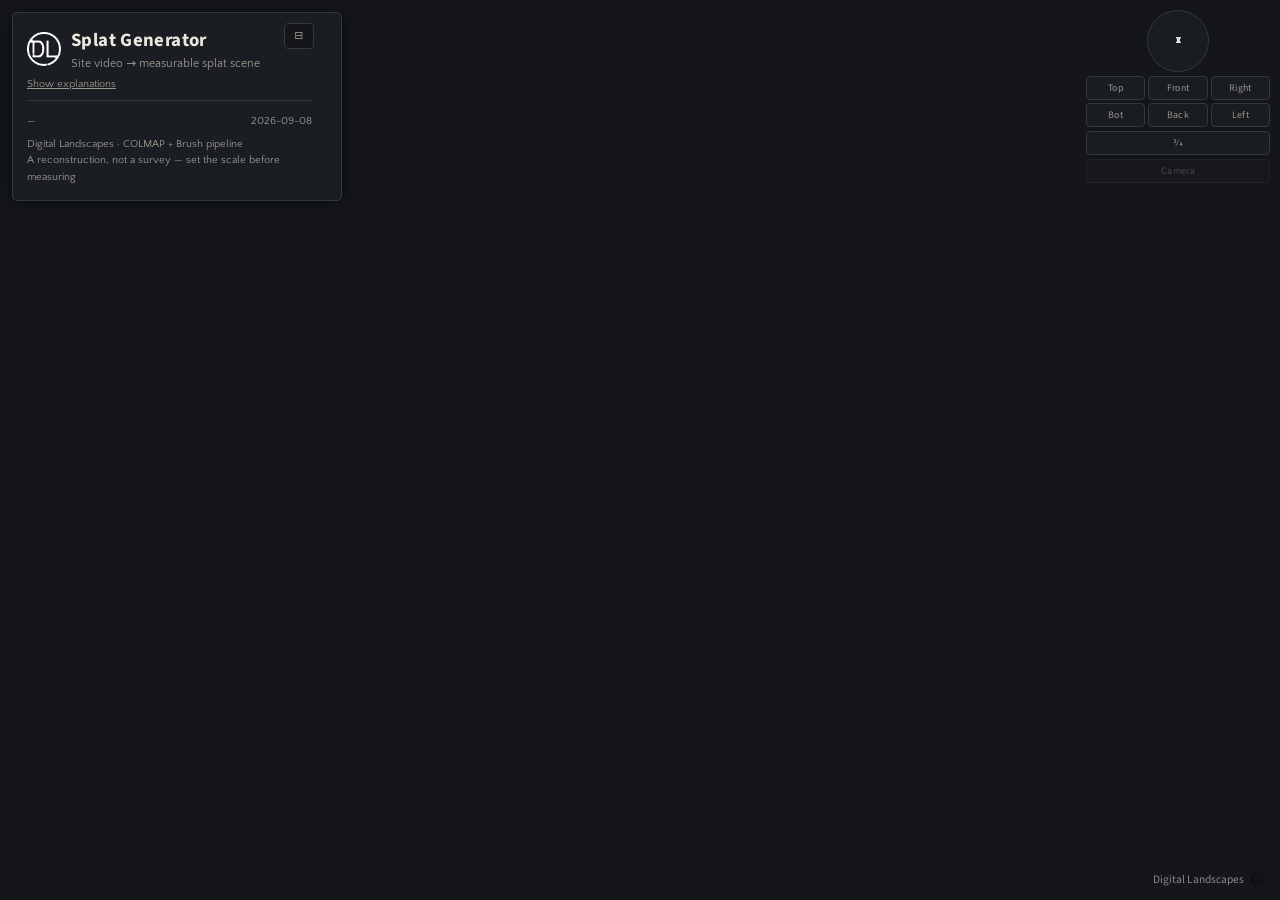
==== commit bc09925c: "Ready to publish: front door, explanations button, aligned column - index.html at the root forwards " ====
--- a/project/viewer.html
+++ b/project/viewer.html
@@ -48,6 +48,15 @@
 
   <div id="menu-main">
 
+  <!-- The DL tools' density switch (as DL-TerrainMapper's): it hides the
+       EXPLANATIONS (.why) once they have been read; warnings and live state
+       always stay. A plain text button saying what it will do -- Marc
+       (2026-09-25): a bare "?" in the navigation column read as help and,
+       lit while explanations were hidden, as an active view mode. -->
+  <div class="explain-row">
+    <button id="explainToggle" class="link">Show explanations</button>
+  </div>
+
   <!-- The sections run the way the work runs: import, then look, then measure,
        then cut, then the terrain, then out. Each is a native <details>, closed
        by default, so the window is short until you open the part you want. -->
@@ -96,9 +105,8 @@
         <div id="samples-grid"></div>
       </div>
 
-      <!-- The synthetic test scenes (data/landform.ply, data/calibration.ply)
-           are NOT offered here: Marc took them off the menu on 2026-09-24. The
-           acceptance test still loads calibration.ply directly. -->
+      <!-- No synthetic scene is offered here (Marc, 2026-09-24/25). The
+           acceptance test loads data/calibration.ply directly. -->
 
       <!-- Only shown when a capture backend is present; the viewer works without one. -->
       <details class="sub" id="panel-make" hidden>
@@ -570,12 +578,6 @@
     <!-- Stand where the camera stood. Only useful for a scene made here, so it
          disables itself for anything else. -->
     <button id="gizmo-camera" class="wide" title="Stand where the camera stood">Camera</button>
-    <!-- The DL tools' density switch (as DL-TerrainMapper's #explainToggle):
-         it hides the EXPLANATIONS (.why) once they have been read. Warnings
-         and live state (.meta without .why) always stay -- hiding those would
-         lose what a panel exists to say. Out here, not in the window's header,
-         because it governs the whole window and the header is a drag handle. -->
-    <button id="explainToggle" class="wide" title="Hide the explanations">?</button>
     <div id="gizmo-frames" hidden>
       <input type="range" id="gizmo-frame" min="0" max="0" step="1" value="0"
              title="Which frame of the capture to stand at">
--- a/project/static/style.css
+++ b/project/static/style.css
@@ -345,7 +345,10 @@
 #gizmo {
   position: absolute; top: 10px; right: 10px; z-index: 5;
   display: flex; flex-direction: column; align-items: stretch; gap: 4px;
-  user-select: none; width: 122px;
+  /* ONE COLUMN WIDTH for the navigation and the plan under it (Marc,
+     2026-09-25): 122 px beside a 200 px plan left two ragged edges. 184 px
+     holds the plan's 170 px picture with its padding and border. */
+  user-select: none; width: 184px;
 }
 #gizmo-axes {
   width: 62px; height: 62px; align-self: center;
@@ -353,12 +356,14 @@
   border-radius: 50%;
 }
 #gizmo-axes line { stroke-width: 3; stroke-linecap: round; }
-#ax-x { stroke: #b4453f; } #ax-y { stroke: #4a7c4e; } #ax-z { stroke: #3f6ab4; }
+/* BLACK AND WHITE, not red-green-blue (Marc, 2026-09-25): one ink for all
+   three, told apart by their letters; the axis pointing away stays faded. */
+#ax-x, #ax-y, #ax-z { stroke: var(--ink); }
 #gizmo-axes text {
   font-family: var(--font-head); font-size: 15px; font-weight: 700;
   text-anchor: middle; dominant-baseline: middle;
 }
-#ax-x-l { fill: #b4453f; } #ax-y-l { fill: #4a7c4e; } #ax-z-l { fill: #3f6ab4; }
+#ax-x-l, #ax-y-l, #ax-z-l { fill: var(--ink); }
 #gizmo-views { display: grid; grid-template-columns: repeat(3, 1fr); gap: 3px; }
 #gizmo button {
   font-family: var(--font-head); font-size: .66rem; letter-spacing: .04em;
@@ -472,7 +477,7 @@
 /* The plan, under the navigation column (its top is set from the column's
    height each frame, which grows when the frame slider shows). */
 #plan {
-  position: absolute; right: 10px; top: 320px; z-index: 4; width: 200px;
+  position: absolute; right: 10px; top: 320px; z-index: 4; width: 184px;
   padding: 5px 6px 6px; border-radius: 5px;
   background: var(--glass-soft); border: 1px solid var(--line);
 }
@@ -488,8 +493,11 @@
    STATE STAY. Only .why is hidden; a .meta without it is a warning or live
    output, and hiding it would lose what the panel exists to say. */
 body.terse .why { display: none; }
-#explainToggle { font-family: var(--font-head); }
-#gizmo #explainToggle[aria-pressed="true"] { background: var(--ink); border-color: var(--ink); color: var(--sheet); }
+/* LEFT-aligned: in a narrow window the menu spans nearly the full width and
+   the navigation column sits over its right-hand side -- a right-aligned
+   switch was hidden under the view buttons (measured at 683 px wide). */
+.explain-row { display: flex; justify-content: flex-start; margin: -4px 0 -2px; }
+#explainToggle { font-size: .74rem; }
 
 /* The source's facts: a two-column list, labels in the soft ink. */
 .facts { display: grid; grid-template-columns: auto 1fr; gap: 3px 12px; margin: 0 0 6px; font-size: .78rem; }
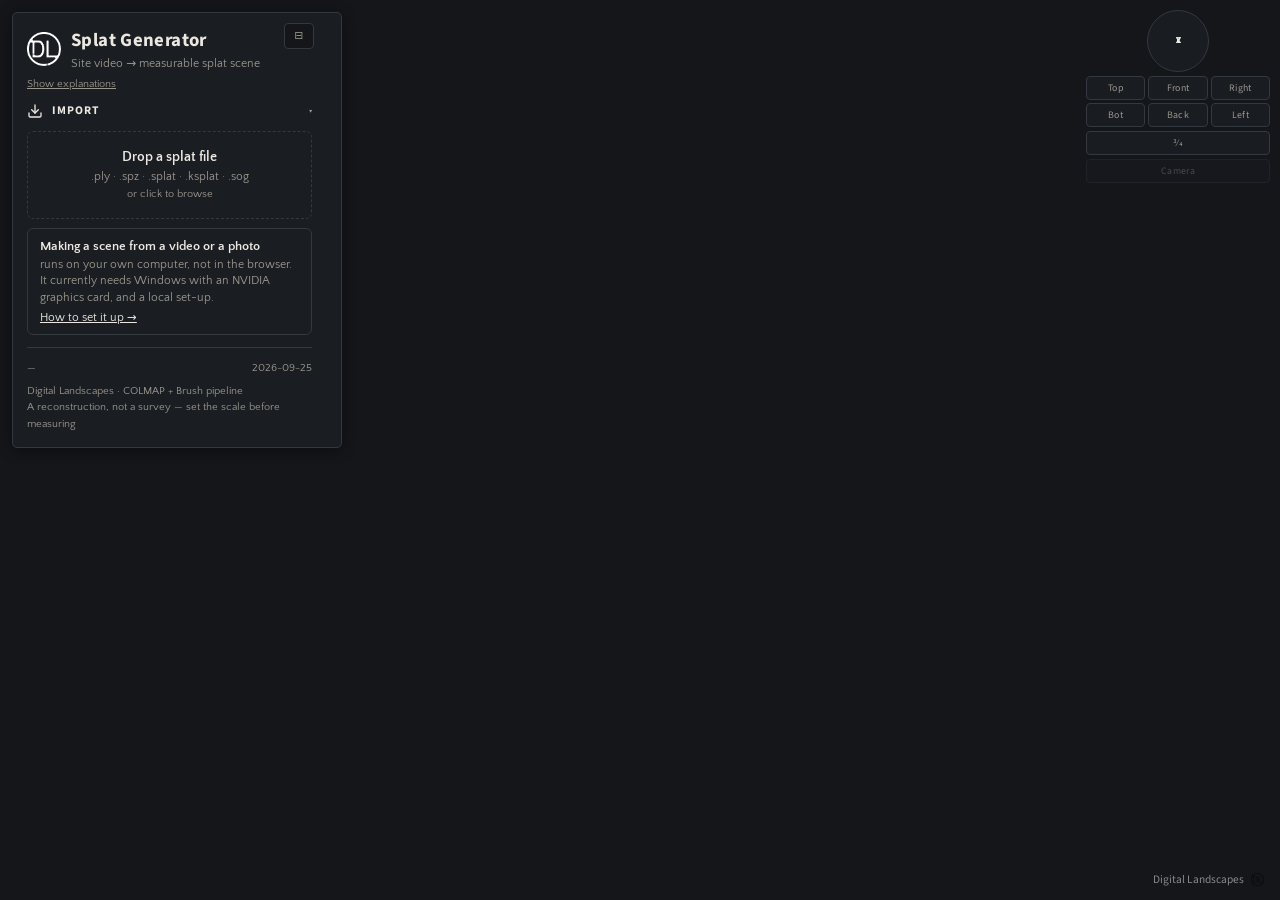
==== commit 94dd538c: "Say where the video and photo drop went when there is no generator On the website (and in a viewer s" ====
--- a/project/viewer.html
+++ b/project/viewer.html
@@ -107,6 +107,19 @@
 
       <!-- No synthetic scene is offered here (Marc, 2026-09-24/25). The
            acceptance test loads data/calibration.ply directly. -->
+
+      <!-- The website (and a viewer started without the .venv) has no capture
+           backend, so "Make a scene" is hidden there -- and a visitor looking
+           for the video or photo drop found nothing that said why. This says
+           it, in place of the panel. Shown only when /api/health does not
+           answer; it is not a .why, so hiding explanations keeps it. -->
+      <div id="make-local" hidden>
+        <strong>Making a scene from a video or a photo</strong>
+        <span>runs on your own computer, not in the browser. It currently needs
+          Windows with an NVIDIA graphics card, and a local set-up.</span>
+        <a href="https://github.com/DLandscapes/dl-splat-generator#making-scenes--the-generator"
+           target="_blank" rel="noopener">How to set it up &rarr;</a>
+      </div>
 
       <!-- Only shown when a capture backend is present; the viewer works without one. -->
       <details class="sub" id="panel-make" hidden>
--- a/project/static/style.css
+++ b/project/static/style.css
@@ -142,6 +142,16 @@
 }
 #drop-hint .or { font-size: .72rem; }
 
+/* where "Make a scene" would be, when there is no local generator */
+#make-local {
+  display: flex; flex-direction: column; gap: 4px;
+  border: 1px solid var(--line); border-radius: 6px; padding: 10px 12px;
+}
+#make-local[hidden] { display: none; }
+#make-local strong { font-size: .84rem; }
+#make-local span { color: var(--ink-soft); font-size: .78rem; line-height: 1.4; }
+#make-local a { color: var(--ink); font-size: .78rem; }
+
 #scene-card { border: 1px solid var(--line); border-radius: 6px; padding: 10px 12px; }
 .row-between { display: flex; align-items: baseline; justify-content: space-between; gap: 8px; }
 #scene-name { font-size: .9rem; word-break: break-all; }
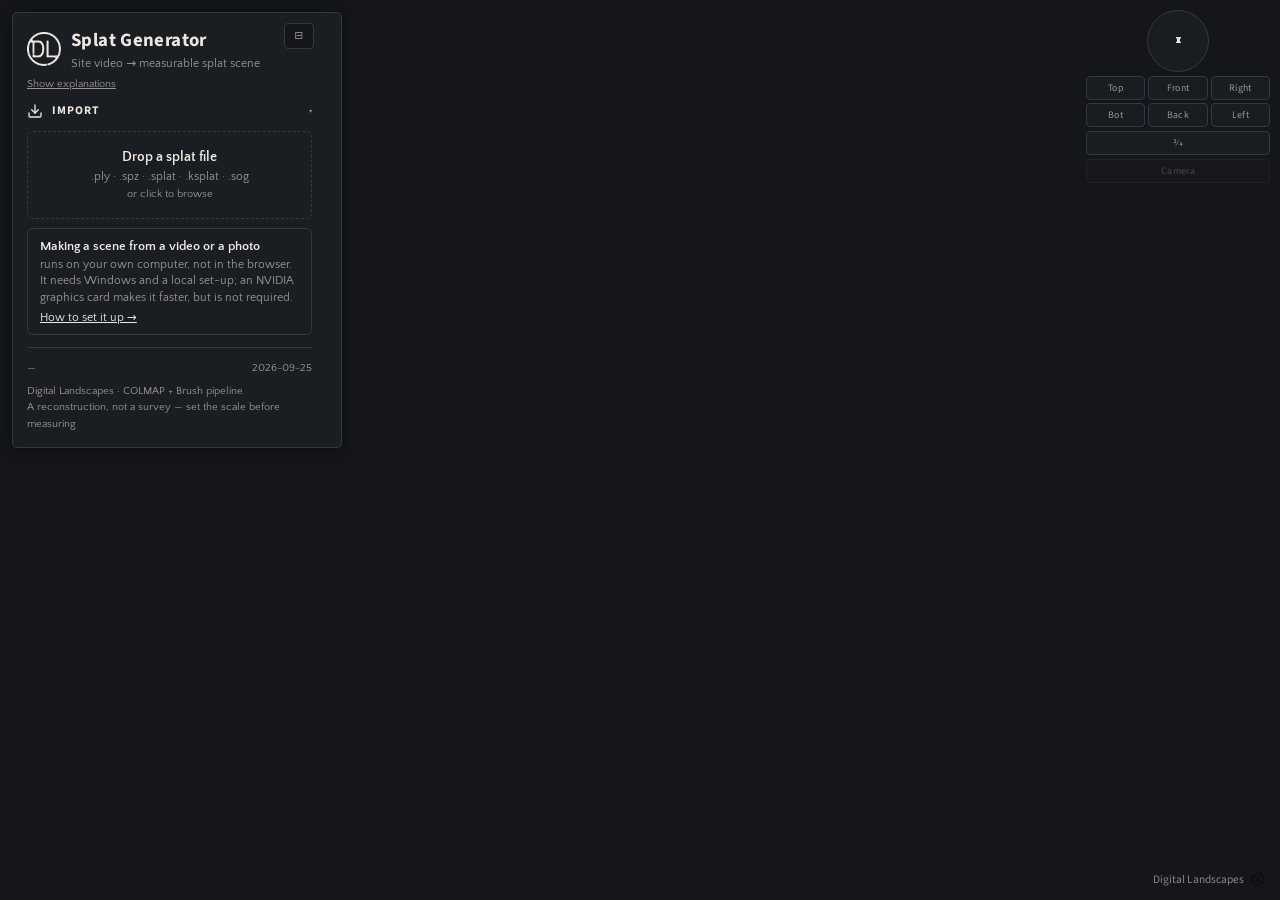
==== commit ac6ba44b: "Fastest route per machine, full-resolution training, scans the right way up Student laptops (exam-cr" ====
--- a/project/viewer.html
+++ b/project/viewer.html
@@ -27,7 +27,7 @@
          wherever it appears. -->
     <a id="logo-link" href="https://digital-landscapes.com/" target="_blank"
        rel="noopener" title="Digital Landscapes &mdash; opens in a new tab">
-      <img id="logo" src="static/logo-dl.png" alt="Digital Landscapes">
+      <span id="logo" role="img" aria-label="Digital Landscapes"></span>
     </a>
     <div>
       <!-- Set with a space and WITHOUT the DL- prefix: the DL mark already sits
@@ -115,8 +115,8 @@
            answer; it is not a .why, so hiding explanations keeps it. -->
       <div id="make-local" hidden>
         <strong>Making a scene from a video or a photo</strong>
-        <span>runs on your own computer, not in the browser. It currently needs
-          Windows with an NVIDIA graphics card, and a local set-up.</span>
+        <span>runs on your own computer, not in the browser. It needs Windows and a
+          local set-up; an NVIDIA graphics card makes it faster, but is not required.</span>
         <a href="https://github.com/DLandscapes/dl-splat-generator#making-scenes--the-generator"
            target="_blank" rel="noopener">How to set it up &rarr;</a>
       </div>
@@ -166,6 +166,11 @@
             Only faces are found &mdash; number plates, signs, house numbers and people
             seen from behind stay as filmed. Look through the scene before you share it.
           </div>
+          <!-- Which route this computer takes (tools/hardware.py via
+               /api/hardware): the NVIDIA card where there is one, the
+               processor where there is not. Not a .why -- it is a fact about
+               this machine, and it explains a slow run before it starts. -->
+          <div class="meta" id="make-hardware"></div>
           <!-- The other way in: one photograph, metric depth, seconds instead of
                half an hour. Deliberately below the video route and visibly separate,
                because what it produces is 2.5D, not a capture. -->
@@ -218,6 +223,7 @@
           <label class="check"><input type="checkbox" id="level-horizon" checked>
             Level the horizon</label>
           <div class="meta" id="level-note"></div>
+          <button id="level-points" class="ghost">Level by three points on the ground</button>
           <label class="field">
             <span>Detail <em id="lod-val">100 %</em></span>
             <input type="range" id="lod-scale" min="0.1" max="1" step="0.05" value="1">
@@ -249,6 +255,53 @@
         <div class="sub-body">
           <button id="view-add" class="ghost">Save current view</button>
           <ul id="view-list" class="list"></ul>
+        </div>
+      </details>
+
+      <!-- Sun and north (static/sun.js). The sun's position for a time and a
+           place is exact; which way north is in a scene is not -- a solve has
+           no compass -- so north is SET: a photo's compass, a shadow, or by
+           hand. Time and place come from the source file and can be typed. -->
+      <details class="sub" id="panel-sun" hidden>
+        <summary class="subhead">Sun and north</summary>
+        <div class="sub-body">
+          <div class="field">
+            <span>When <em id="sun-when-src"></em></span>
+            <div class="row">
+              <input type="datetime-local" id="sun-when" step="1" aria-label="Local date and time">
+              <input type="text" id="sun-zone" placeholder="+01:00" aria-label="Offset from UTC">
+            </div>
+          </div>
+          <div class="field">
+            <span>Where <em id="sun-where-src"></em></span>
+            <div class="row">
+              <input type="number" id="sun-lat" step="0.0001" min="-90" max="90" placeholder="latitude °N" aria-label="Latitude">
+              <input type="number" id="sun-lon" step="0.0001" min="-180" max="180" placeholder="longitude °E" aria-label="Longitude">
+            </div>
+          </div>
+          <div class="meta" id="sun-state"></div>
+          <div class="subhead">north</div>
+          <div class="meta" id="north-state"></div>
+          <div class="row">
+            <button id="north-shadow" class="ghost">From a shadow</button>
+            <button id="north-clear" class="ghost">Clear</button>
+          </div>
+          <label class="field">
+            <span><span id="north-turn-label">Turn north</span> <em id="north-turn-val">&mdash;</em></span>
+            <input type="range" id="north-turn" min="0" max="359" step="1" value="0">
+          </label>
+          <label class="check"><input type="checkbox" id="sun-show" checked>
+            Show the sun and north</label>
+          <label class="check"><input type="checkbox" id="sun-private">
+            Exports carry the date, time and place</label>
+          <div class="meta why">The sun's position for the time and place above is
+            exact. Its direction in the scene is only as good as north: a phone
+            compass is often several degrees off, a shadow is as good as the two
+            points you click. The splats already hold the real light — the sun is
+            for what you add in Blender, lit and shadowed like the footage. Change
+            the time to study another hour. Date, time and place are personal
+            data: they stay on this computer, and go into an export only if you
+            tick the box.</div>
         </div>
       </details>
     </div>
--- a/project/static/style.css
+++ b/project/static/style.css
@@ -98,9 +98,15 @@
 #menu-chip[hidden] { display: none; }
 #sidebar header { display: flex; align-items: center; gap: 10px; }
 /* The mark is a solid black glyph on transparency, so on a dark panel it
-   would disappear. Inverting a monochrome mark gives the white version
-   rather than a recolour. */
-#logo { width: 34px; height: 34px; flex: none; filter: invert(1); }
+   would disappear. It is used as a MASK filled with the text colour, so it is
+   exactly the gray of the title beside it (Marc, 2026-09-25) -- inverting it
+   gave pure white, brighter than the text. */
+#logo {
+  display: block; width: 34px; height: 34px; flex: none;
+  background: var(--ink);
+  -webkit-mask: url("logo-dl.png") center / contain no-repeat;
+  mask: url("logo-dl.png") center / contain no-repeat;
+}
 /* The anchor wraps the logo tightly so the flex row measures exactly as it did
    before the link existed. line-height:0 keeps the inline-image descender gap
    from adding a stray pixel under the roundel. (Same rules as DL-TerrainSlicer
@@ -255,6 +261,12 @@
   font: inherit; font-size: .82rem; padding: 6px 8px;
   border: 1px solid var(--line); border-radius: 6px; background: var(--sheet); color: var(--ink);
 }
+/* typed values (the sun's time and place) sit in the select's box */
+input[type=number], input[type=text], input[type=datetime-local] {
+  font: inherit; font-size: .82rem; padding: 6px 8px; min-width: 0;
+  border: 1px solid var(--line); border-radius: 6px; background: var(--sheet); color: var(--ink);
+}
+#sun-zone { flex: 0 0 72px; }
 
 .list { list-style: none; display: flex; flex-direction: column; gap: 5px; }
 .list li {
